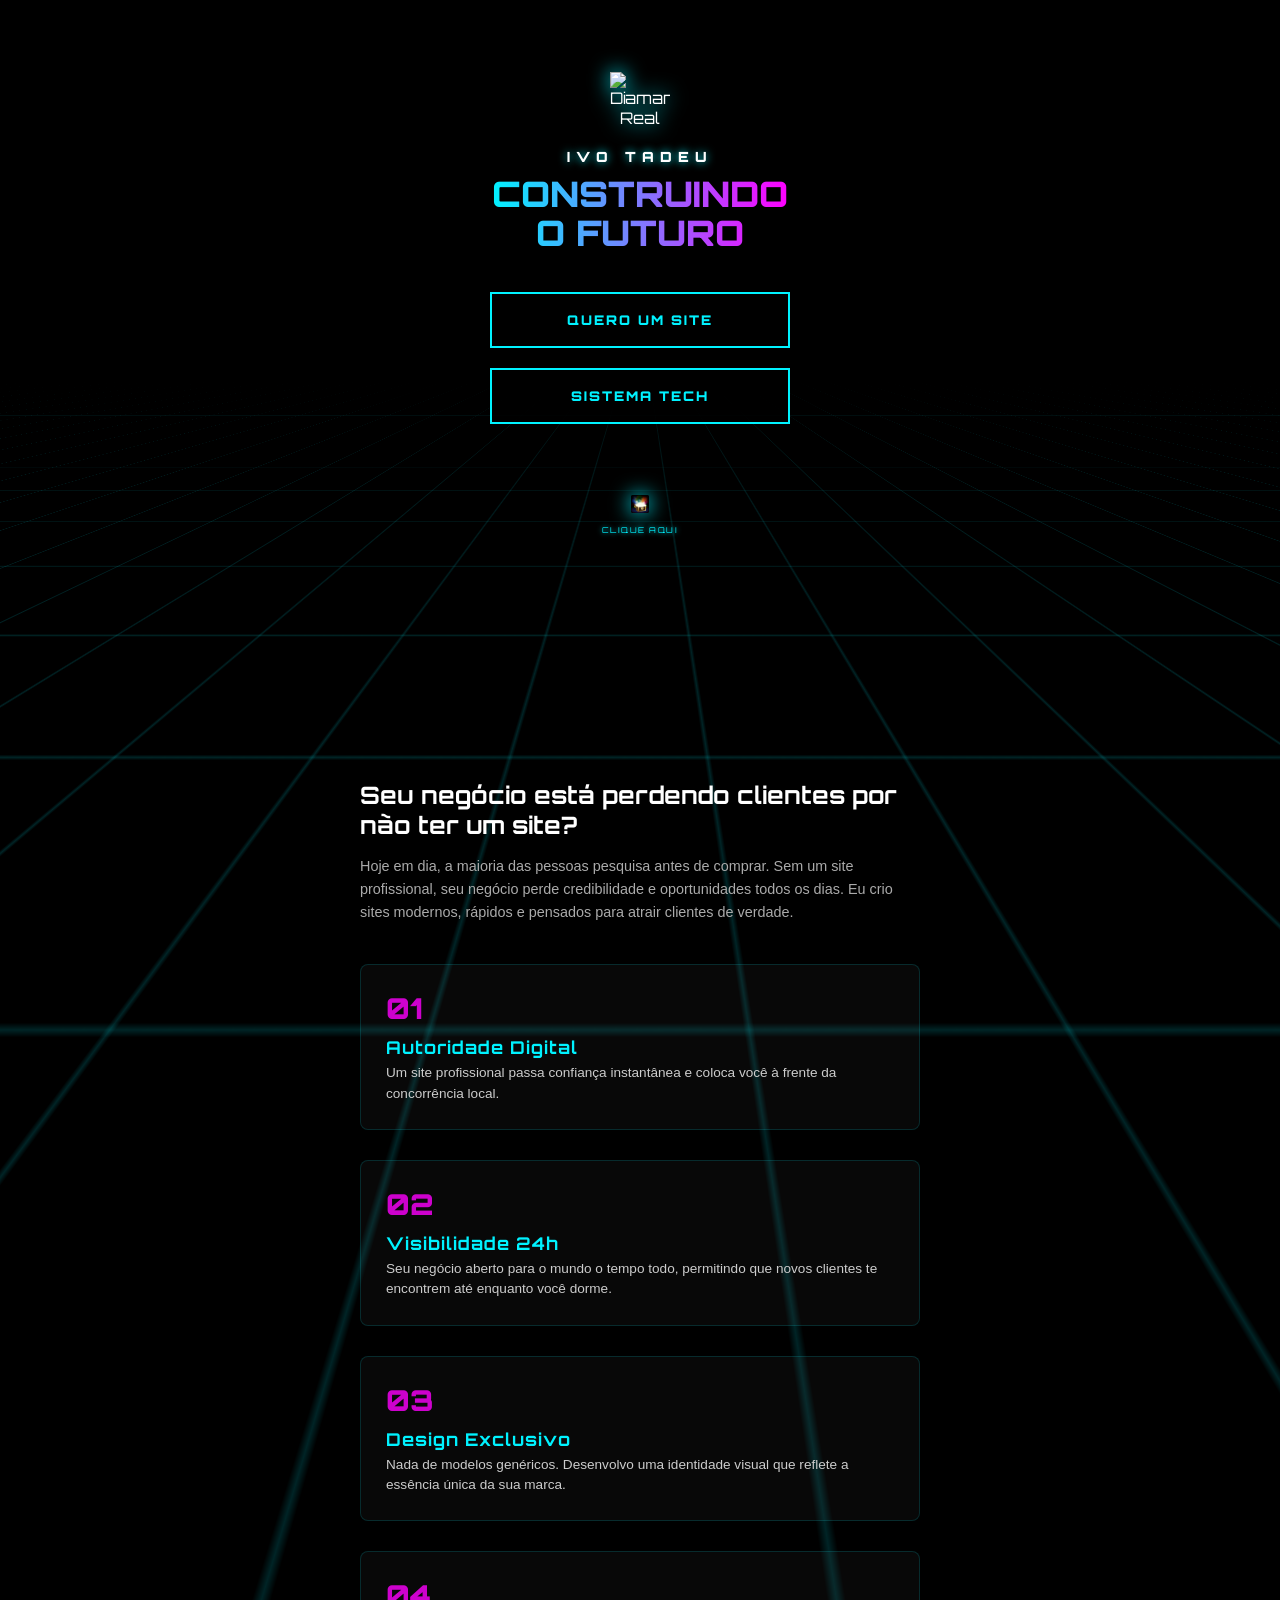
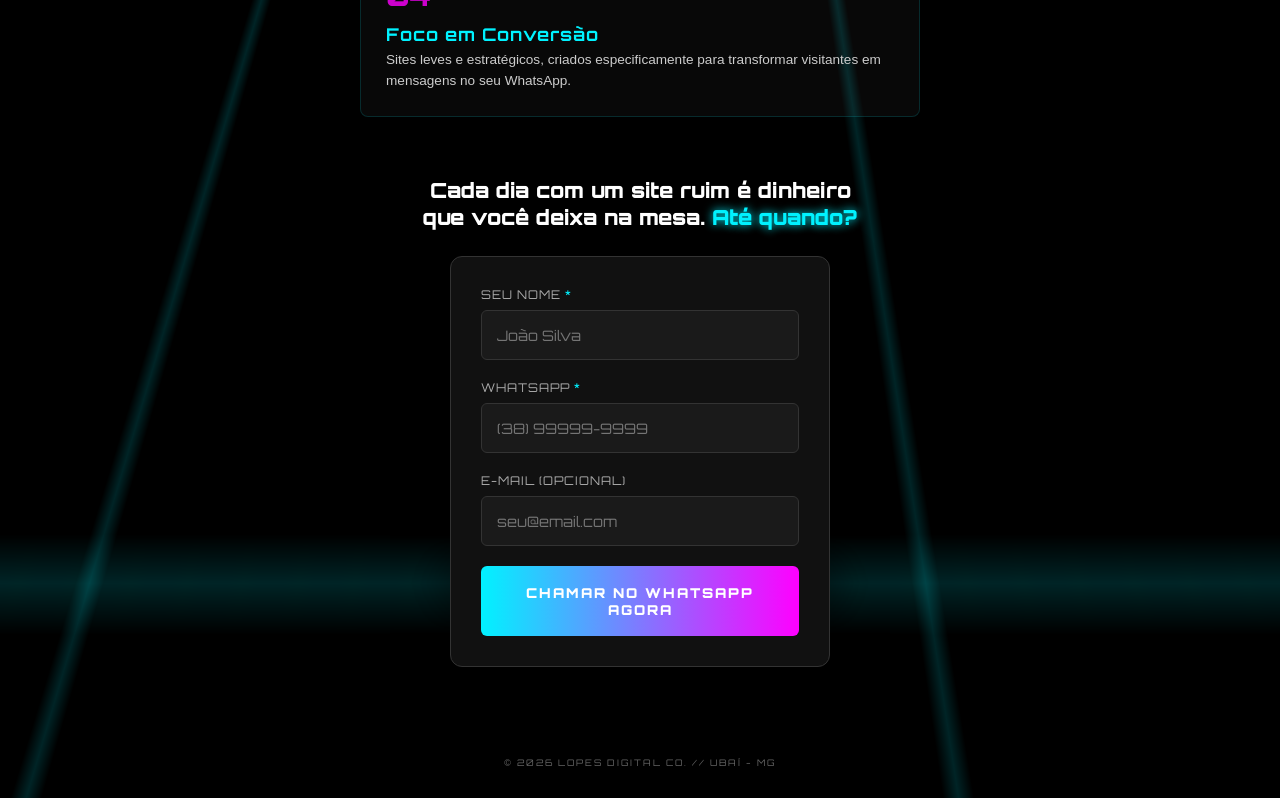
==== index.html @ 184c5a8f "Update index.html" ====
<!DOCTYPE html>
<html lang="pt-br">
<head>
    <meta charset="UTF-8">
    <meta name="viewport" content="width=device-width, initial-scale=1.0, maximum-scale=1.0, user-scalable=no">
    <title>Lopes Digital Co. | Tech Vision</title>
    <link href="https://fonts.googleapis.com/css2?family=Orbitron:wght@400;900&display=swap" rel="stylesheet">
    
    <style>
        /* FUNDO PRETO TOTAL */
        html, body {
            background-color: #000 !important;
            margin: 0; padding: 0;
            width: 100vw;
            min-height: 100vh;
            overflow-x: hidden;
            scroll-behavior: smooth;
        }

        * { margin: 0; padding: 0; box-sizing: border-box; user-select: none; -webkit-tap-highlight-color: transparent; }
        
        body { 
            color: #ffffff; 
            font-family: 'Orbitron', sans-serif; 
            display: flex; 
            flex-direction: column;
            align-items: center; 
            justify-content: flex-start;
            position: relative;
        }
        
        .grid { 
            position: fixed; 
            width: 400%; height: 200vh; 
            background-image: 
                linear-gradient(rgba(0, 242, 255, 0.15) 1px, transparent 1px), 
                linear-gradient(90deg, rgba(0, 242, 255, 0.15) 1px, transparent 1px); 
            background-size: 60px 60px; 
            transform: perspective(500px) rotateX(75deg); 
            top: -50%; 
            animation: moveGrid 15s linear infinite; 
            z-index: 1;
            mask-image: linear-gradient(to top, rgba(0,0,0,1) 30%, rgba(0,0,0,0) 80%);
            -webkit-mask-image: linear-gradient(to top, rgba(0,0,0,1) 30%, rgba(0,0,0,0) 80%);
            pointer-events: none;
        }

        @keyframes moveGrid { 
            from { transform: perspective(500px) rotateX(75deg) translateY(0); } 
            to { transform: perspective(500px) rotateX(75deg) translateY(60px); } 
        }

        .container { 
            position: relative; 
            z-index: 10; 
            text-align: center; 
            padding: 8vh 20px 60px; 
            width: 100%; 
            min-height: 80vh; 
            display: flex; flex-direction: column; align-items: center; justify-content: flex-start;
        }
        
        .diamond-img {
            display: block;
            margin: 0 auto 20px;
            width: 60px;
            height: auto;
            filter: drop-shadow(0 0 10px #00f2ff);
        }
        
        .name { 
            font-size: 14px; 
            letter-spacing: 6px; 
            color: #fff; 
            margin-bottom: 10px; 
            text-shadow: 0 0 8px #00f2ff; 
            font-weight: 900;
            text-transform: uppercase;
        }
        
        h1 { 
            font-size: 2.2rem; 
            font-weight: 900; 
            margin-bottom: 40px; 
            background: linear-gradient(90deg, #00f2ff, #ff00ff);
            -webkit-background-clip: text;
            -webkit-text-fill-color: transparent;
            line-height: 1.1; 
        }
        
        .btn-group { display: flex; flex-direction: column; gap: 20px; align-items: center; width: 100%; }
        
        .btn { 
            width: 85%; 
            max-width: 300px; 
            padding: 18px; 
            background: rgba(0, 0, 0, 0.85); 
            border: 2px solid #00f2ff; 
            color: #00f2ff; 
            font-family: 'Orbitron', sans-serif; 
            font-weight: 900; 
            text-transform: uppercase; 
            letter-spacing: 2px; 
            transition: 0.3s; 
            cursor: pointer; 
            position: relative;
            animation: pulseGlow 3s infinite;
        }
        
        @keyframes pulseGlow {
            0% { box-shadow: 0 0 5px rgba(0, 242, 255, 0.2); }
            50% { box-shadow: 0 0 15px rgba(0, 242, 255, 0.5); border-color: #ffffff; }
            100% { box-shadow: 0 0 5px rgba(0, 242, 255, 0.2); }
        }
        
        .btn:active { background: #00f2ff; color: #000; transform: scale(0.95); }

        .price-box-container {
            margin-top: 20px;
            position: relative;
            min-height: 80px;
            display: flex;
            flex-direction: column;
            align-items: center;
            justify-content: center;
            cursor: pointer;
        }

        .exploding-box {
            position: absolute;
            width: 18px; height: 18px; 
            background-image: url('d13f5683bc7fe962cdcd0bd925ac50aa.jpg'); 
            background-size: cover;
            background-position: center;
            box-shadow: 0 0 20px #00f2ff;
            transition: 0.5s cubic-bezier(0.4, 0, 0.2, 1);
            border-radius: 2px;
            z-index: 1;
        }

        .exploding-box.active { transform: scale(6); opacity: 0; filter: blur(4px); }

        .price-content {
            opacity: 0;
            transform: scale(0.8);
            transition: 0.5s cubic-bezier(0.4, 0, 0.2, 1);
            color: #00f2ff;
            font-size: 0.80rem;
            font-weight: 900;
            line-height: 1.6;
            text-transform: uppercase;
            letter-spacing: 1.2px;
            text-shadow: 0 0 10px rgba(0, 242, 255, 0.4);
            text-align: center;
            z-index: 2;
        }

        .price-content.show { opacity: 1; transform: scale(1); }

        .click-hint {
            font-size: 8px;
            font-family: 'Orbitron', sans-serif;
            color: #00f2ff;
            margin-top: 10px;
            letter-spacing: 1.5px;
            animation: bounceIn 1.5s infinite alternate;
            text-shadow: 0 0 5px #00f2ff;
            text-transform: uppercase;
        }

        @keyframes bounceIn {
            0% { opacity: 0.3; transform: translateY(0); }
            100% { opacity: 1; transform: translateY(-3px); }
        }

        .section-wrapper {
            position: relative;
            z-index: 20;
            width: 100%;
            max-width: 600px;
            padding: 60px 20px;
            display: flex; flex-direction: column; align-items: center; gap: 60px;
        }

        .step-intro {
            text-align: left;
            width: 100%;
            margin-bottom: -20px;
        }
        .step-intro h2 { font-size: 1.5rem; color: #fff; margin-bottom: 15px; }
        .step-intro p { font-family: sans-serif; color: #aaa; font-size: 0.9rem; line-height: 1.6; }

        .benefits-group { width: 100%; display: flex; flex-direction: column; gap: 30px; }
        
        .benefit-card { 
            background: rgba(255, 255, 255, 0.03); 
            border: 1px solid rgba(0, 242, 255, 0.15); 
            padding: 25px; border-radius: 8px; 
            text-align: left; position: relative;
            display: flex; flex-direction: column; gap: 10px;
        }
        
        .benefit-number { font-size: 1.8rem; font-weight: 900; color: #ff00ff; opacity: 0.8; }
        
        .benefit-text h3 { color: #00f2ff; text-transform: none; letter-spacing: 1px; margin-bottom: 5px; font-size: 1.1rem; }
        .benefit-text p { font-size: 0.85rem; color: #ccc; font-family: sans-serif; line-height: 1.5; }

        .impact-section { text-align: center; }
        .impact-headline { font-size: 1.3rem; line-height: 1.3; font-weight: 900; margin-bottom: 25px; max-width: 450px; margin-left: auto; margin-right: auto; }
        .impact-headline span { color: #00f2ff; text-shadow: 0 0 10px #00f2ff; }

        .form-container { 
            width: 90%; max-width: 380px; 
            background: #111; border: 1px solid #333; 
            padding: 30px; border-radius: 12px; 
            box-shadow: 0 20px 50px rgba(0,0,0,0.5); 
            margin-left: auto; margin-right: auto;
            position: relative;
        }

        .input-group { text-align: left; margin-bottom: 20px; width: 100%; }
        .input-group label { display: block; color: #aaa; font-size: 0.75rem; margin-bottom: 8px; text-transform: uppercase; letter-spacing: 1px; }
        .input-group label span { color: #00f2ff; }
        
        .form-input { 
            width: 100%; padding: 15px; 
            background: #1a1a1a; border: 1px solid #333; 
            color: #fff; font-family: 'Orbitron', sans-serif; font-size: 0.9rem; 
            border-radius: 6px; transition: 0.3s;
        }
        .form-input:focus { outline: none; border-color: #ff00ff; background: #222; }

        .btn-whatsapp { 
            width: 100%; padding: 18px; 
            background: linear-gradient(90deg, #00f2ff, #ff00ff);
            border: none; color: #fff; 
            font-family: 'Orbitron', sans-serif; font-weight: 900; text-transform: uppercase; 
            letter-spacing: 2px; font-size: 0.85rem; border-radius: 6px; 
            cursor: pointer; transition: 0.3s;
        }
        
        footer {
            position: relative;
            z-index: 30;
            width: 100%;
            text-align: center;
            font-size: 9px;
            color: rgba(255,255,255,0.4);
            letter-spacing: 2px;
            padding: 30px 0;
            margin-top: auto;
        }

        .background-elements { position: fixed; top: 0; left: 0; width: 100%; height: 100%; pointer-events: none; z-index: 2; }
        .b-element { position: absolute; font-size: 24px; opacity: 0; animation: floatElement 15s linear infinite; }

        @keyframes floatElement {
            0% { transform: translate(var(--sx), var(--sy)) rotate(0deg); opacity: 0; }
            20% { opacity: 0.3; }
            80% { opacity: 0.3; }
            100% { transform: translate(var(--ex), var(--ey)) rotate(360deg); opacity: 0; }
        }

        #transition-overlay {
            position: fixed; top: 0; left: 0; width: 100%; height: 100%;
            background: #000; z-index: 9999; opacity: 0; pointer-events: none; transition: opacity 0.5s;
        }
    </style>
</head>
<body oncontextmenu="return false;">
    <div class="grid"></div>
    <div id="transition-overlay"></div>
    <div class="background-elements" id="bg-elements"></div>

    <div class="container">
        <img src="https://i.imgur.com/kS5qJm9.png" alt="Diamante Real" class="diamond-img">
        <p class="name">Ivo Tadeu</p>
        <h1>CONSTRUINDO <br> O FUTURO</h1>
        <div class="btn-group">
            <a href="#form-section" style="text-decoration:none; width:100%; display:flex; justify-content:center;">
                <button class="btn">Quero um Site</button>
            </a>
            <button class="btn" onclick="navegar('tech')">Sistema Tech</button>
            
            <div class="price-box-container" onclick="togglePrice()">
                <div class="exploding-box" id="box-element"></div>
                <div class="price-content" id="price-txt">
                    💻 Sites a partir de R$ 150 <br>
                    📈 Projetos personalizados conforme sua necessidade
                </div>
                <div class="click-hint" id="hint-txt">clique aqui</div>
            </div>
        </div>
    </div>

    <div class="section-wrapper">
        <div class="step-intro">
            <h2>Seu negócio está perdendo clientes por não ter um site?</h2>
            <p>Hoje em dia, a maioria das pessoas pesquisa antes de comprar. Sem um site profissional, seu negócio perde credibilidade e oportunidades todos os dias. Eu crio sites modernos, rápidos e pensados para atrair clientes de verdade.</p>
        </div>
        <div class="benefits-group">
            <div class="benefit-card">
                <div class="benefit-number">01</div>
                <div class="benefit-text"><h3>Autoridade Digital</h3><p>Um site profissional passa confiança instantânea e coloca você à frente da concorrência local.</p></div>
            </div>
            <div class="benefit-card">
                <div class="benefit-number">02</div>
                <div class="benefit-text"><h3>Visibilidade 24h</h3><p>Seu negócio aberto para o mundo o tempo todo, permitindo que novos clientes te encontrem até enquanto você dorme.</p></div>
            </div>
            <div class="benefit-card">
                <div class="benefit-number">03</div>
                <div class="benefit-text"><h3>Design Exclusivo</h3><p>Nada de modelos genéricos. Desenvolvo uma identidade visual que reflete a essência única da sua marca.</p></div>
            </div>
            <div class="benefit-card">
                <div class="benefit-number">04</div>
                <div class="benefit-text"><h3>Foco em Conversão</h3><p>Sites leves e estratégicos, criados especificamente para transformar visitantes em mensagens no seu WhatsApp.</p></div>
            </div>
        </div>

        <div class="impact-section" id="form-section">
            <h2 class="impact-headline">Cada dia com um site ruim é dinheiro que você deixa na mesa. <span>Até quando?</span></h2>
            <div class="form-container">
                <form onsubmit="chamarWhatsapp(event)">
                    <div class="input-group"><label>Seu Nome <span>*</span></label><input type="text" id="nome_lead" class="form-input" placeholder="João Silva" required></div>
                    <div class="input-group"><label>WhatsApp <span>*</span></label><input type="tel" id="whatsapp_lead" class="form-input" placeholder="(38) 99999-9999" required></div>
                    <div class="input-group"><label>E-mail (opcional)</label><input type="email" id="email_lead" class="form-input" placeholder="seu@email.com"></div>
                    <button type="submit" class="btn-whatsapp">Chamar no WhatsApp agora</button>
                </form>
            </div>
        </div>
    </div>

    <footer>&copy; 2026 LOPES DIGITAL CO. // UBAÍ - MG</footer>

    <script>
        function togglePrice() {
            const box = document.getElementById('box-element');
            const txt = document.getElementById('price-txt');
            const hint = document.getElementById('hint-txt');
            if (txt.classList.contains('show')) {
                txt.classList.remove('show'); box.classList.remove('active'); hint.innerText = "clique aqui";
            } else {
                txt.classList.add('show'); box.classList.add('active'); hint.innerText = "fechar";
            }
        }

        // AUTO-OPEN DO BAÚ APÓS EXATAMENTE 2 SEGUNDOS (2000ms)
        window.addEventListener('DOMContentLoaded', () => {
            setTimeout(() => {
                const txt = document.getElementById('price-txt');
                if (!txt.classList.contains('show')) {
                    togglePrice();
                }
            }, 2000); 
        });

        function navegar(destino) {
            const overlay = document.getElementById('transition-overlay');
            overlay.style.opacity = '1'; overlay.style.pointerEvents = 'all';
            setTimeout(() => { window.location.href = (destino === 'tech') ? "pages/tech.html" : "#"; }, 500);
        }

        async function chamarWhatsapp(event) {
            event.preventDefault();
            const nome = document.getElementById('nome_lead').value;
            const zap = document.getElementById('whatsapp_lead').value;
            const email = document.getElementById('email_lead').value;
            
            fetch("https://api.sheetbest.com/sheets/2f39b228-9d1f-45e0-8dff-c34c14c99763", {
                method: "POST", mode: "cors", headers: { "Content-Type": "application/json" },
                body: JSON.stringify({ "Nome": nome, "WhatsApp": zap, "Email": email, "Data": new Date().toLocaleString() })
            });
            
            window.open(`https://wa.me/5538997404945?text=Olá, meu nome é ${nome} e quero um orçamento!`, '_blank');
        }

        const icons = ['🏎️', '🍄', '🍌', '⭐', '🐢', '🛸', '👾', '🚀', '⚡', '💻'];
        const container = document.getElementById('bg-elements');
        function createElements() {
            container.innerHTML = '';
            for (let i = 0; i < 15; i++) {
                const el = document.createElement('div');
                el.className = 'b-element';
                el.innerText = icons[Math.floor(Math.random() * icons.length)];
                el.style.setProperty('--sx', Math.random() * 100 + 'vw');
                el.style.setProperty('--sy', Math.random() * 100 + 'vh');
                el.style.setProperty('--ex', Math.random() * 100 + 'vw');
                el.style.setProperty('--ey', Math.random() * 100 + 'vh');
                el.style.animationDelay = Math.random() * 15 + 's';
                el.style.left = "0"; el.style.top = "0";
                container.appendChild(el);
            }
        }
        createElements();
        window.onpageshow = () => {
            const overlay = document.getElementById('transition-overlay');
            if(overlay) { overlay.style.opacity = '0'; overlay.style.pointerEvents = 'none'; }
        };
    </script>
</body>
</html>
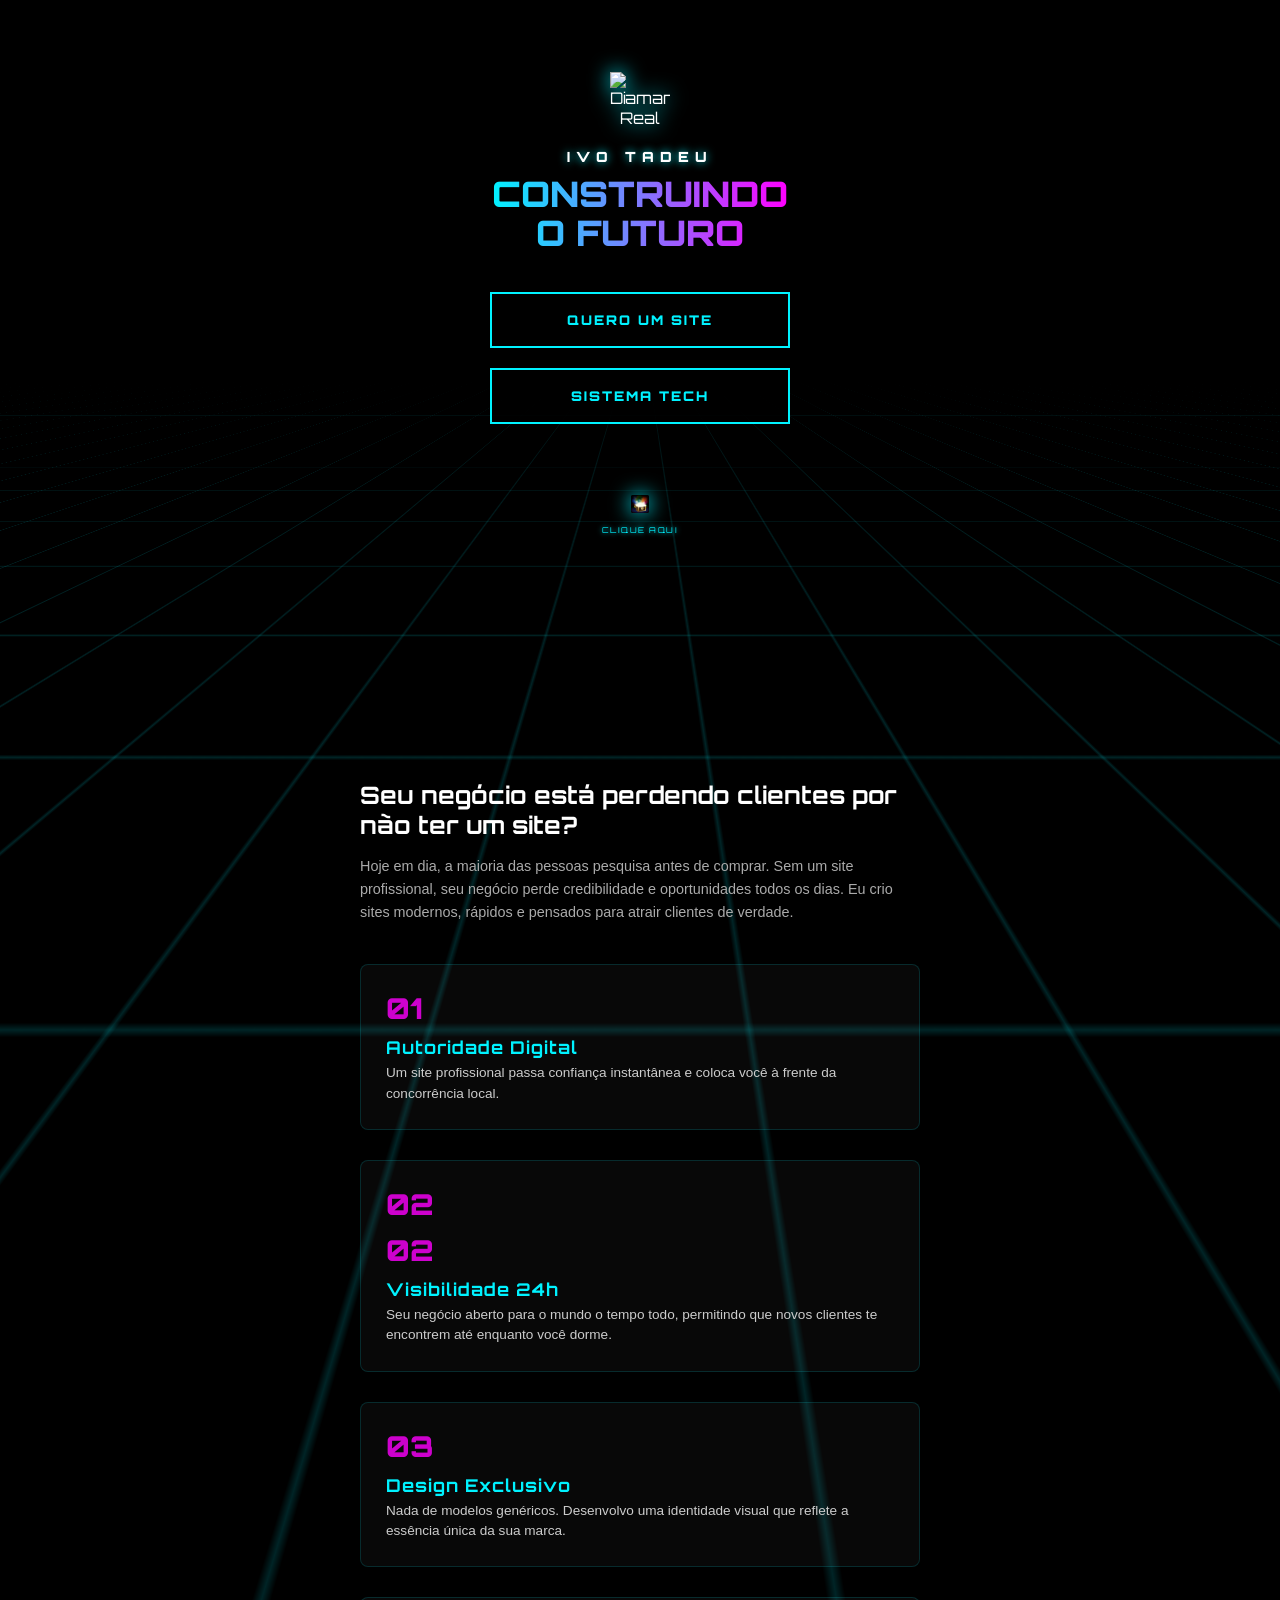
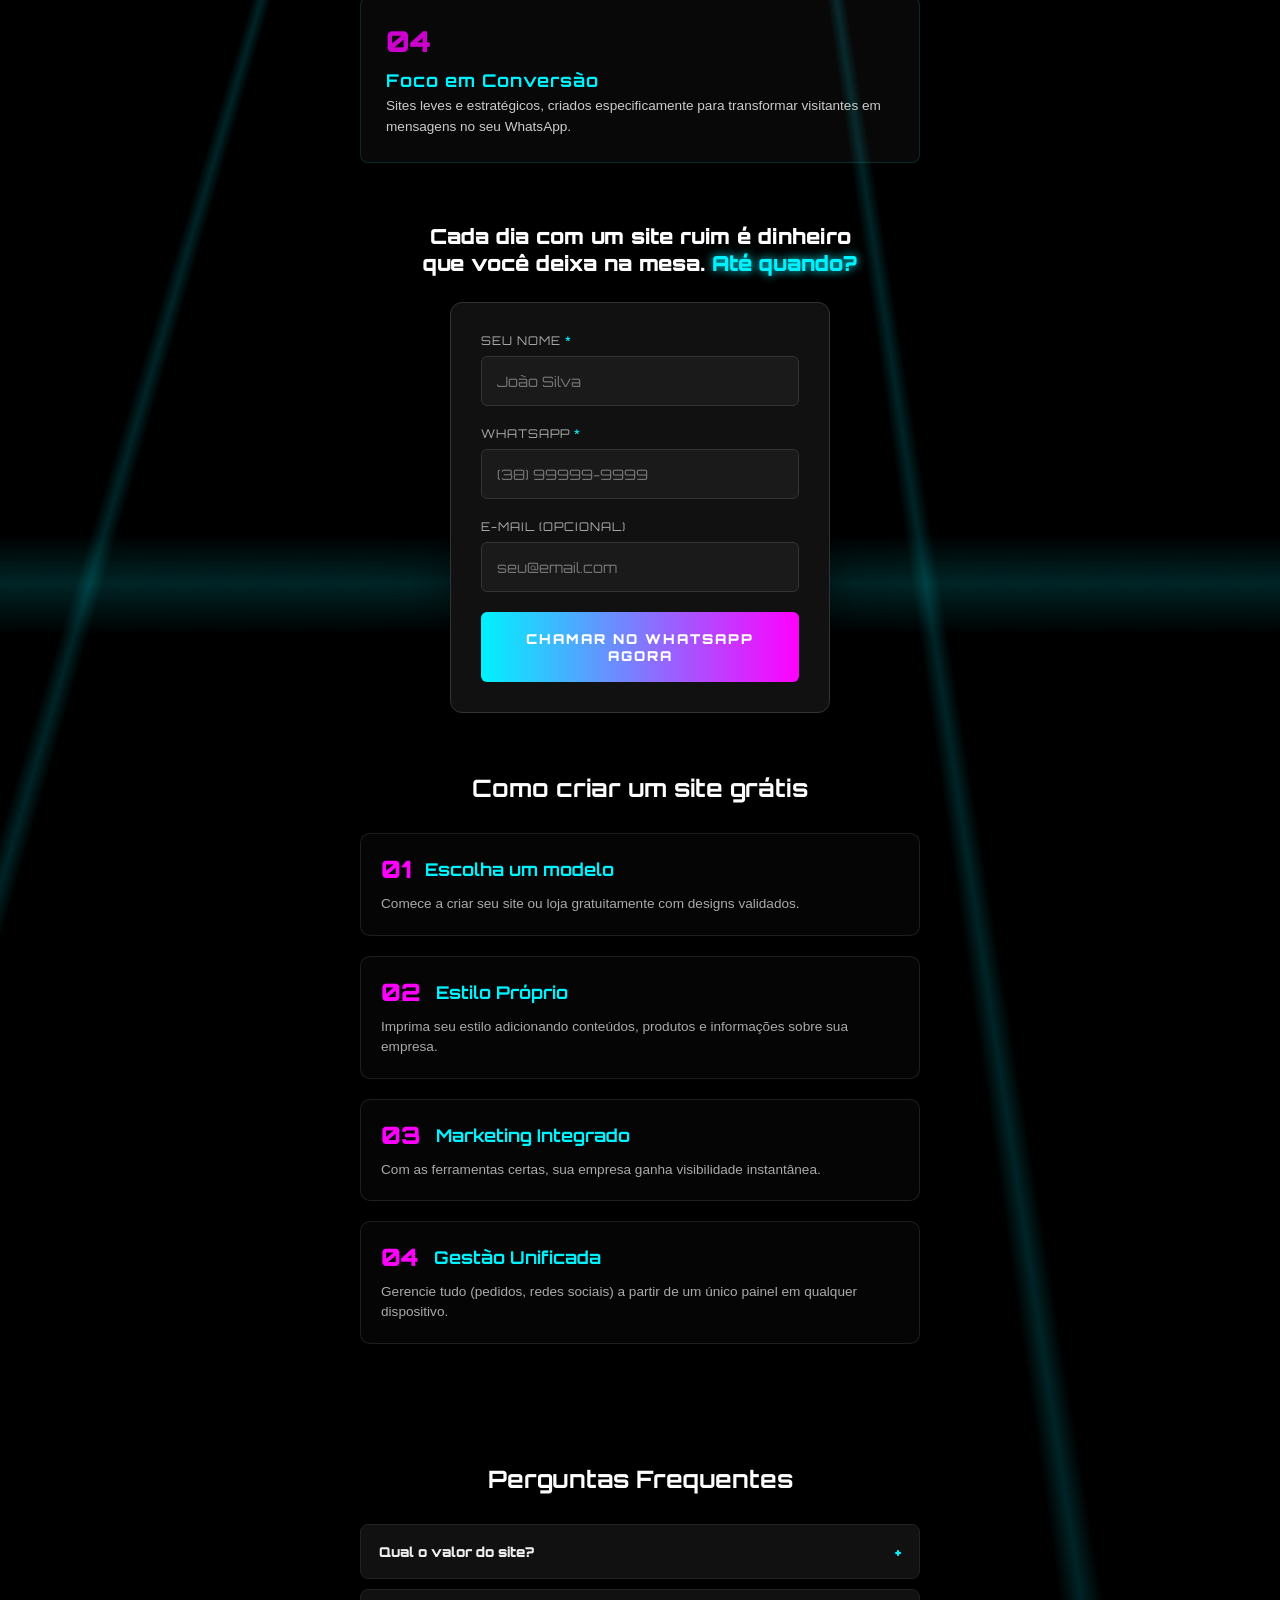
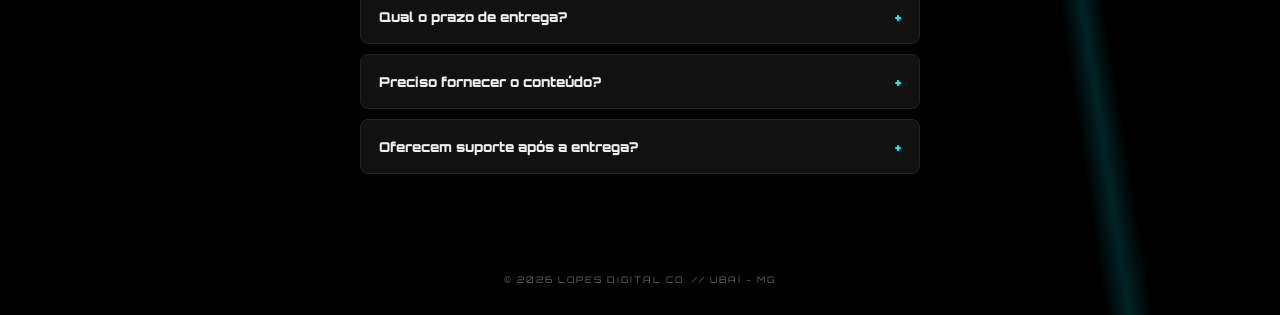
==== commit 562e9810: "Update index.html" ====
--- a/index.html
+++ b/index.html
@@ -238,6 +238,39 @@
             letter-spacing: 2px; font-size: 0.85rem; border-radius: 6px; 
             cursor: pointer; transition: 0.3s;
         }
+
+        /* NOVAS SEÇÕES CSS */
+        .how-it-works { width: 100%; text-align: left; }
+        .how-it-works h2 { font-size: 1.5rem; color: #fff; margin-bottom: 30px; text-align: center; }
+        
+        .step-box { 
+            background: rgba(255, 255, 255, 0.02); 
+            border: 1px solid rgba(255, 255, 255, 0.1); 
+            padding: 20px; border-radius: 10px; margin-bottom: 20px;
+        }
+        .step-header { display: flex; align-items: center; gap: 15px; margin-bottom: 10px; }
+        .step-header span { font-size: 1.5rem; font-weight: 900; color: #ff00ff; }
+        .step-header h3 { font-size: 1.1rem; color: #00f2ff; }
+        .step-box p { font-family: sans-serif; font-size: 0.85rem; color: #aaa; line-height: 1.5; }
+
+        .faq-section { width: 100%; margin-top: 40px; }
+        .faq-section h2 { font-size: 1.5rem; color: #fff; margin-bottom: 30px; text-align: center; }
+        
+        .faq-item { 
+            width: 100%; background: #111; border-radius: 8px; margin-bottom: 10px; 
+            overflow: hidden; border: 1px solid #222;
+        }
+        .faq-question { 
+            padding: 18px; display: flex; justify-content: space-between; align-items: center; 
+            cursor: pointer; font-size: 0.85rem; font-weight: 900; color: #eee;
+        }
+        .faq-answer { 
+            max-height: 0; overflow: hidden; transition: 0.3s ease-out; 
+            background: #0a0a0a; padding: 0 18px; font-family: sans-serif; font-size: 0.85rem; color: #aaa;
+        }
+        .faq-answer.open { max-height: 200px; padding: 15px 18px; border-top: 1px solid #222; }
+        .faq-icon { transition: 0.3s; color: #00f2ff; }
+        .faq-icon.rotate { transform: rotate(45deg); }
         
         footer {
             position: relative;
@@ -305,6 +338,7 @@
             </div>
             <div class="benefit-card">
                 <div class="benefit-number">02</div>
+                <div class="benefit-number">02</div>
                 <div class="benefit-text"><h3>Visibilidade 24h</h3><p>Seu negócio aberto para o mundo o tempo todo, permitindo que novos clientes te encontrem até enquanto você dorme.</p></div>
             </div>
             <div class="benefit-card">
@@ -328,6 +362,47 @@
                 </form>
             </div>
         </div>
+
+        <div class="how-it-works">
+            <h2>Como criar um site grátis</h2>
+            <div class="step-box">
+                <div class="step-header"><span>01</span><h3>Escolha um modelo</h3></div>
+                <p>Comece a criar seu site ou loja gratuitamente com designs validados.</p>
+            </div>
+            <div class="step-box">
+                <div class="step-header"><span>02</span><h3>Estilo Próprio</h3></div>
+                <p>Imprima seu estilo adicionando conteúdos, produtos e informações sobre sua empresa.</p>
+            </div>
+            <div class="step-box">
+                <div class="step-header"><span>03</span><h3>Marketing Integrado</h3></div>
+                <p>Com as ferramentas certas, sua empresa ganha visibilidade instantânea.</p>
+            </div>
+            <div class="step-box">
+                <div class="step-header"><span>04</span><h3>Gestão Unificada</h3></div>
+                <p>Gerencie tudo (pedidos, redes sociais) a partir de um único painel em qualquer dispositivo.</p>
+            </div>
+        </div>
+
+        <div class="faq-section">
+            <h2>Perguntas Frequentes</h2>
+            <div class="faq-item">
+                <div class="faq-question" onclick="toggleFaq(this)">Qual o valor do site? <span class="faq-icon">+</span></div>
+                <div class="faq-answer">Trabalhamos com projetos a partir de R$ 150, variando de acordo com a complexidade e funcionalidades solicitadas.</div>
+            </div>
+            <div class="faq-item">
+                <div class="faq-question" onclick="toggleFaq(this)">Qual o prazo de entrega? <span class="faq-icon">+</span></div>
+                <div class="faq-answer">O prazo médio é de 5 a 10 dias úteis, dependendo do envio do material pelo cliente.</div>
+            </div>
+            <div class="faq-item">
+                <div class="faq-question" onclick="toggleFaq(this)">Preciso fornecer o conteúdo? <span class="faq-icon">+</span></div>
+                <div class="faq-answer">Sim, textos e fotos são fornecidos por você, mas eu te auxilio a organizar tudo da melhor forma para conversão.</div>
+            </div>
+            <div class="faq-item">
+                <div class="faq-question" onclick="toggleFaq(this)">Oferecem suporte após a entrega? <span class="faq-icon">+</span></div>
+                <div class="faq-answer">Sim! Dou suporte total para garantir que seu site esteja sempre online e funcionando perfeitamente.</div>
+            </div>
+        </div>
+
     </div>
 
     <footer>&copy; 2026 LOPES DIGITAL CO. // UBAÍ - MG</footer>
@@ -344,7 +419,14 @@
             }
         }
 
-        // AUTO-OPEN DO BAÚ APÓS EXATAMENTE 2 SEGUNDOS (2000ms)
+        // FUNÇÃO PARA O FAQ
+        function toggleFaq(element) {
+            const answer = element.nextElementSibling;
+            const icon = element.querySelector('.faq-icon');
+            answer.classList.toggle('open');
+            icon.classList.toggle('rotate');
+        }
+
         window.addEventListener('DOMContentLoaded', () => {
             setTimeout(() => {
                 const txt = document.getElementById('price-txt');
@@ -367,35 +449,4 @@
             const email = document.getElementById('email_lead').value;
             
             fetch("https://api.sheetbest.com/sheets/2f39b228-9d1f-45e0-8dff-c34c14c99763", {
-                method: "POST", mode: "cors", headers: { "Content-Type": "application/json" },
-                body: JSON.stringify({ "Nome": nome, "WhatsApp": zap, "Email": email, "Data": new Date().toLocaleString() })
-            });
-            
-            window.open(`https://wa.me/5538997404945?text=Olá, meu nome é ${nome} e quero um orçamento!`, '_blank');
-        }
-
-        const icons = ['🏎️', '🍄', '🍌', '⭐', '🐢', '🛸', '👾', '🚀', '⚡', '💻'];
-        const container = document.getElementById('bg-elements');
-        function createElements() {
-            container.innerHTML = '';
-            for (let i = 0; i < 15; i++) {
-                const el = document.createElement('div');
-                el.className = 'b-element';
-                el.innerText = icons[Math.floor(Math.random() * icons.length)];
-                el.style.setProperty('--sx', Math.random() * 100 + 'vw');
-                el.style.setProperty('--sy', Math.random() * 100 + 'vh');
-                el.style.setProperty('--ex', Math.random() * 100 + 'vw');
-                el.style.setProperty('--ey', Math.random() * 100 + 'vh');
-                el.style.animationDelay = Math.random() * 15 + 's';
-                el.style.left = "0"; el.style.top = "0";
-                container.appendChild(el);
-            }
-        }
-        createElements();
-        window.onpageshow = () => {
-            const overlay = document.getElementById('transition-overlay');
-            if(overlay) { overlay.style.opacity = '0'; overlay.style.pointerEvents = 'none'; }
-        };
-    </script>
-</body>
-</html>
+                method: "POST", mode: "cors", headers: { "Content
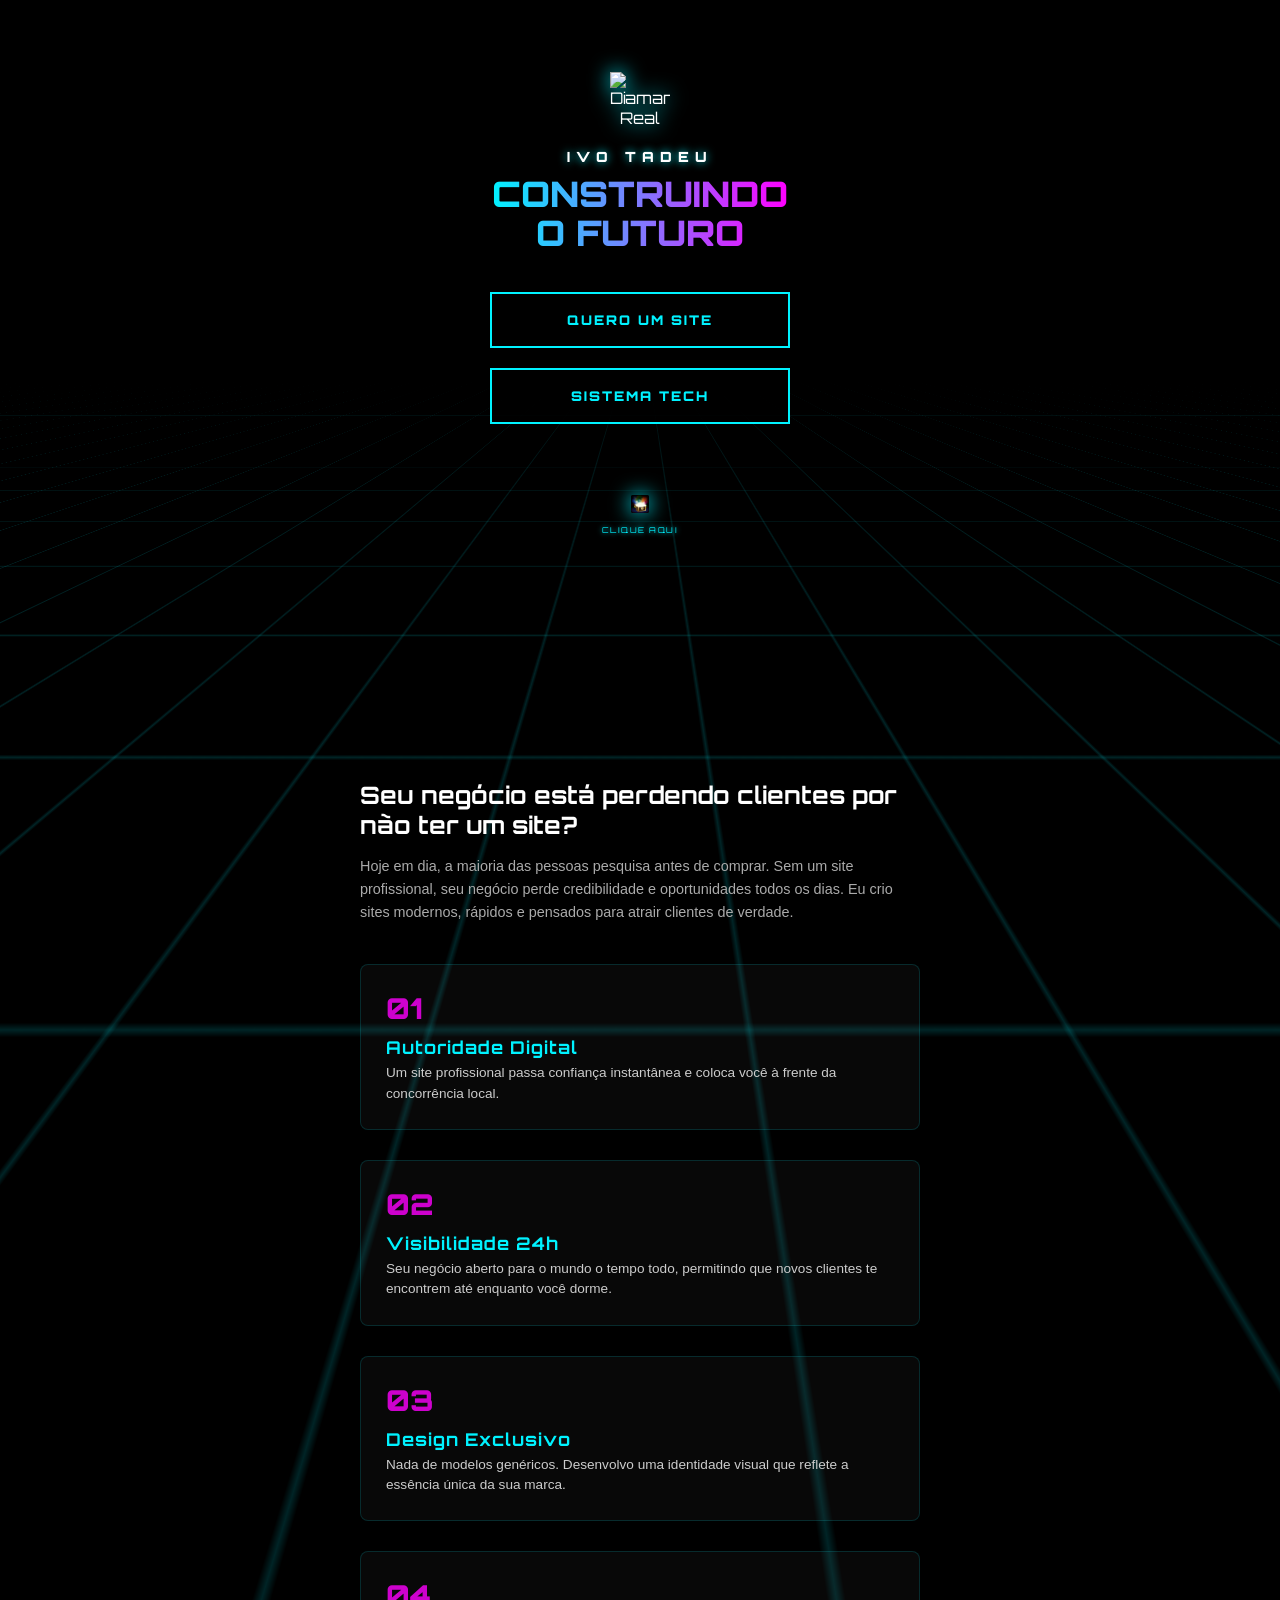
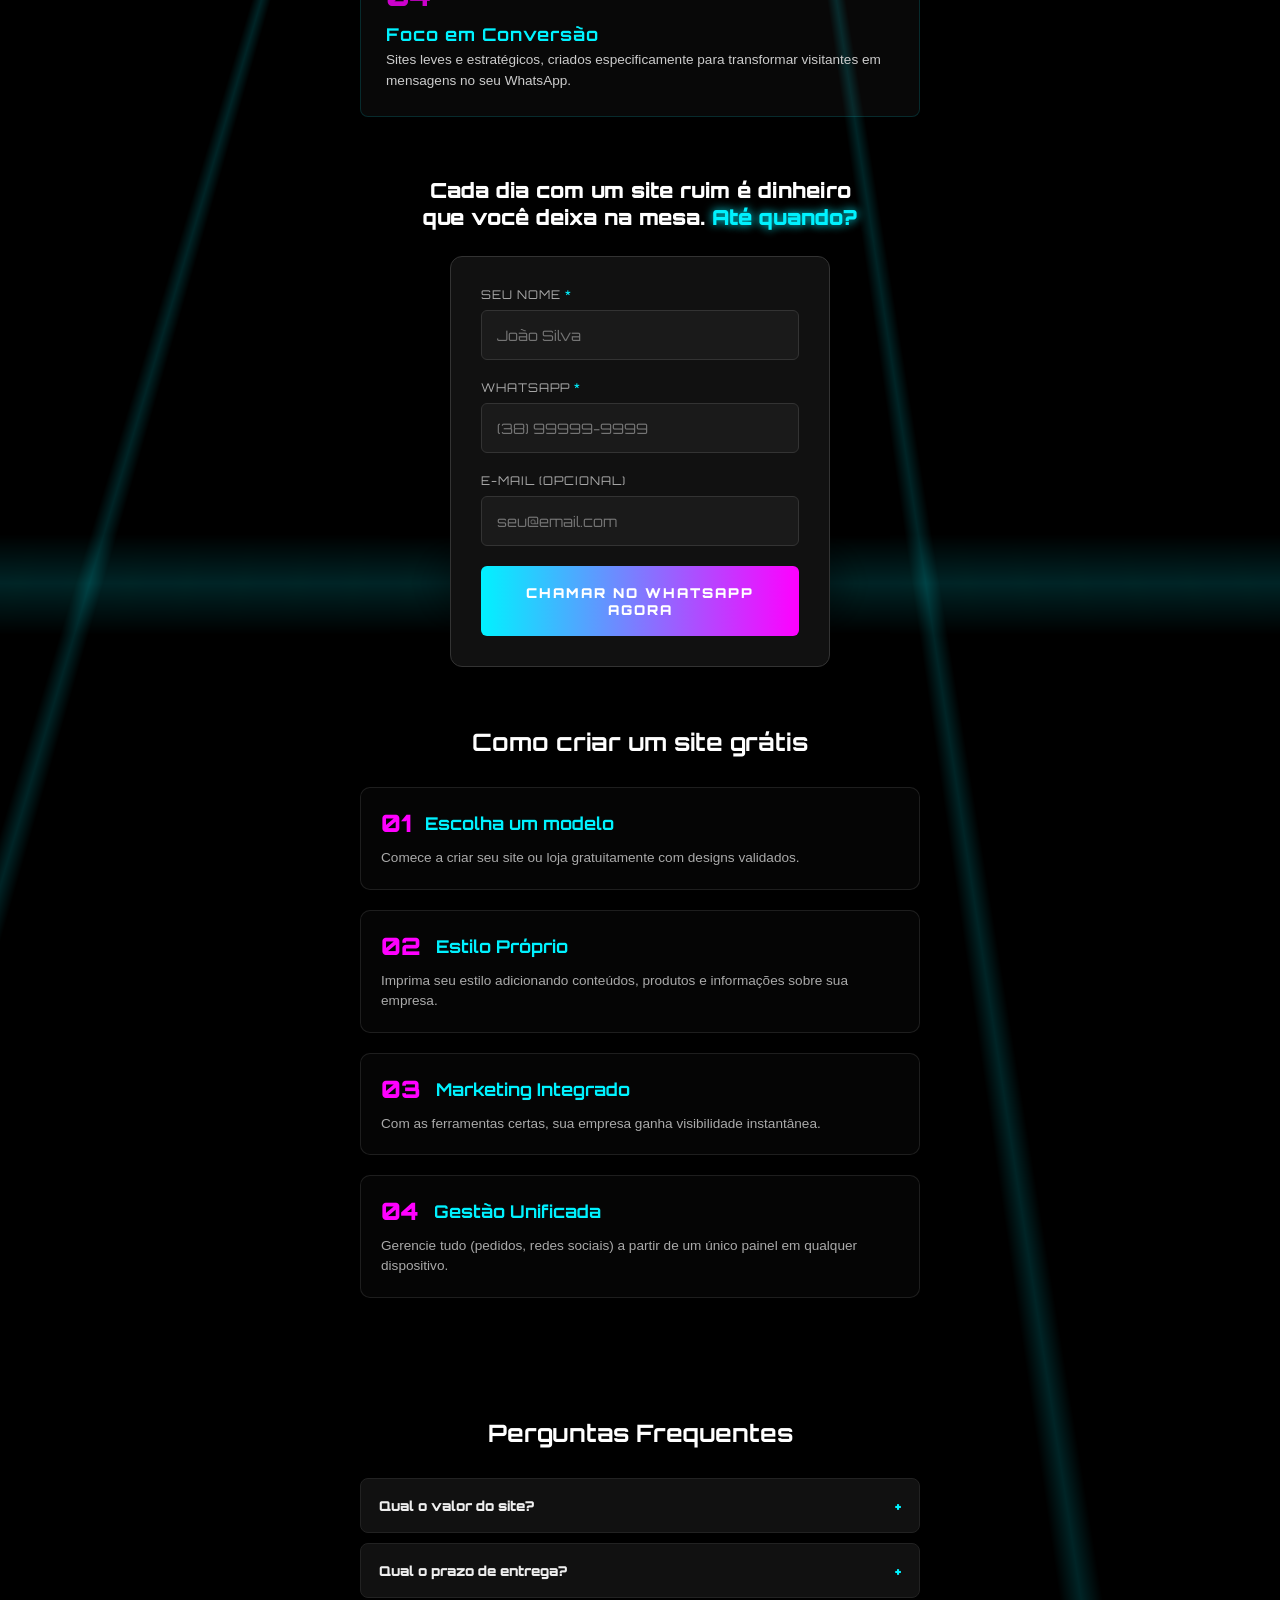
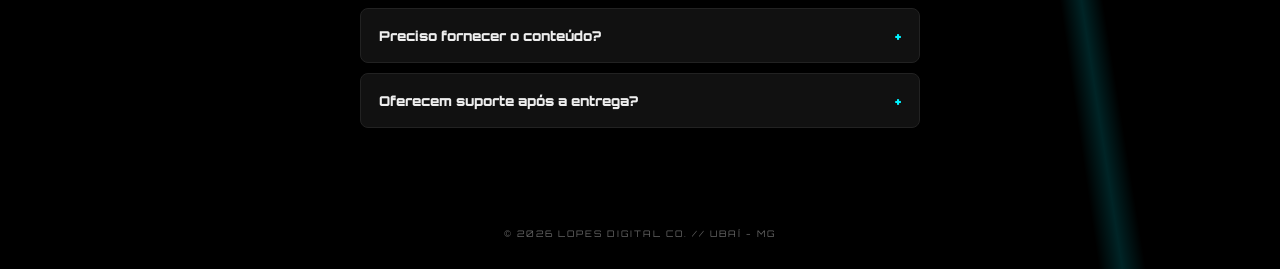
==== commit de7d70b8: "Update index.html" ====
--- a/index.html
+++ b/index.html
@@ -191,7 +191,6 @@
         .step-intro p { font-family: sans-serif; color: #aaa; font-size: 0.9rem; line-height: 1.6; }
 
         .benefits-group { width: 100%; display: flex; flex-direction: column; gap: 30px; }
-        
         .benefit-card { 
             background: rgba(255, 255, 255, 0.03); 
             border: 1px solid rgba(0, 242, 255, 0.15); 
@@ -338,7 +337,6 @@
             </div>
             <div class="benefit-card">
                 <div class="benefit-number">02</div>
-                <div class="benefit-number">02</div>
                 <div class="benefit-text"><h3>Visibilidade 24h</h3><p>Seu negócio aberto para o mundo o tempo todo, permitindo que novos clientes te encontrem até enquanto você dorme.</p></div>
             </div>
             <div class="benefit-card">
@@ -382,24 +380,23 @@
                 <p>Gerencie tudo (pedidos, redes sociais) a partir de um único painel em qualquer dispositivo.</p>
             </div>
         </div>
-
         <div class="faq-section">
             <h2>Perguntas Frequentes</h2>
             <div class="faq-item">
                 <div class="faq-question" onclick="toggleFaq(this)">Qual o valor do site? <span class="faq-icon">+</span></div>
-                <div class="faq-answer">Trabalhamos com projetos a partir de R$ 150, variando de acordo com a complexidade e funcionalidades solicitadas.</div>
+                <div class="faq-answer">Os projetos são personalizados e iniciam a partir de R$ 150.</div>
             </div>
             <div class="faq-item">
                 <div class="faq-question" onclick="toggleFaq(this)">Qual o prazo de entrega? <span class="faq-icon">+</span></div>
-                <div class="faq-answer">O prazo médio é de 5 a 10 dias úteis, dependendo do envio do material pelo cliente.</div>
+                <div class="faq-answer">O prazo varia em torno de 3 a 7 dias, dependendo da complexidade do site que for criado.</div>
             </div>
             <div class="faq-item">
                 <div class="faq-question" onclick="toggleFaq(this)">Preciso fornecer o conteúdo? <span class="faq-icon">+</span></div>
-                <div class="faq-answer">Sim, textos e fotos são fornecidos por você, mas eu te auxilio a organizar tudo da melhor forma para conversão.</div>
+                <div class="faq-answer">Sim, você precisará fornecer o conteúdo textual e visual do seu site (textos, imagens, vídeos, etc.).</div>
             </div>
             <div class="faq-item">
                 <div class="faq-question" onclick="toggleFaq(this)">Oferecem suporte após a entrega? <span class="faq-icon">+</span></div>
-                <div class="faq-answer">Sim! Dou suporte total para garantir que seu site esteja sempre online e funcionando perfeitamente.</div>
+                <div class="faq-answer">Sim, ofereço suporte total após a entrega para garantir que tudo esteja funcionando corretamente.</div>
             </div>
         </div>
 
@@ -419,10 +416,19 @@
             }
         }
 
-        // FUNÇÃO PARA O FAQ
+        // FUNÇÃO PARA ABRIR/FECHAR FAQ E MOSTRAR RESPOSTAS
         function toggleFaq(element) {
             const answer = element.nextElementSibling;
             const icon = element.querySelector('.faq-icon');
+            
+            // Fecha outros abertos (opcional, para ficar mais limpo)
+            document.querySelectorAll('.faq-answer').forEach(item => {
+                if (item !== answer) {
+                    item.classList.remove('open');
+                    item.previousElementSibling.querySelector('.faq-icon').classList.remove('rotate');
+                }
+            });
+
             answer.classList.toggle('open');
             icon.classList.toggle('rotate');
         }
@@ -449,4 +455,35 @@
             const email = document.getElementById('email_lead').value;
             
             fetch("https://api.sheetbest.com/sheets/2f39b228-9d1f-45e0-8dff-c34c14c99763", {
-                method: "POST", mode: "cors", headers: { "Content
+                method: "POST", mode: "cors", headers: { "Content-Type": "application/json" },
+                body: JSON.stringify({ "Nome": nome, "WhatsApp": zap, "Email": email, "Data": new Date().toLocaleString() })
+            });
+            
+            window.open(`https://wa.me/5538997404945?text=Olá, meu nome é ${nome} e quero um orçamento!`, '_blank');
+        }
+
+        const icons = ['🏎️', '🍄', '🍌', '⭐', '🐢', '🛸', '👾', '🚀', '⚡', '💻'];
+        const container = document.getElementById('bg-elements');
+        function createElements() {
+            container.innerHTML = '';
+            for (let i = 0; i < 15; i++) {
+                const el = document.createElement('div');
+                el.className = 'b-element';
+                el.innerText = icons[Math.floor(Math.random() * icons.length)];
+                el.style.setProperty('--sx', Math.random() * 100 + 'vw');
+                el.style.setProperty('--sy', Math.random() * 100 + 'vh');
+                el.style.setProperty('--ex', Math.random() * 100 + 'vw');
+                el.style.setProperty('--ey', Math.random() * 100 + 'vh');
+                el.style.animationDelay = Math.random() * 15 + 's';
+                el.style.left = "0"; el.style.top = "0";
+                container.appendChild(el);
+            }
+        }
+        createElements();
+        window.onpageshow = () => {
+            const overlay = document.getElementById('transition-overlay');
+            if(overlay) { overlay.style.opacity = '0'; overlay.style.pointerEvents = 'none'; }
+        };
+    </script>
+</body>
+</html>
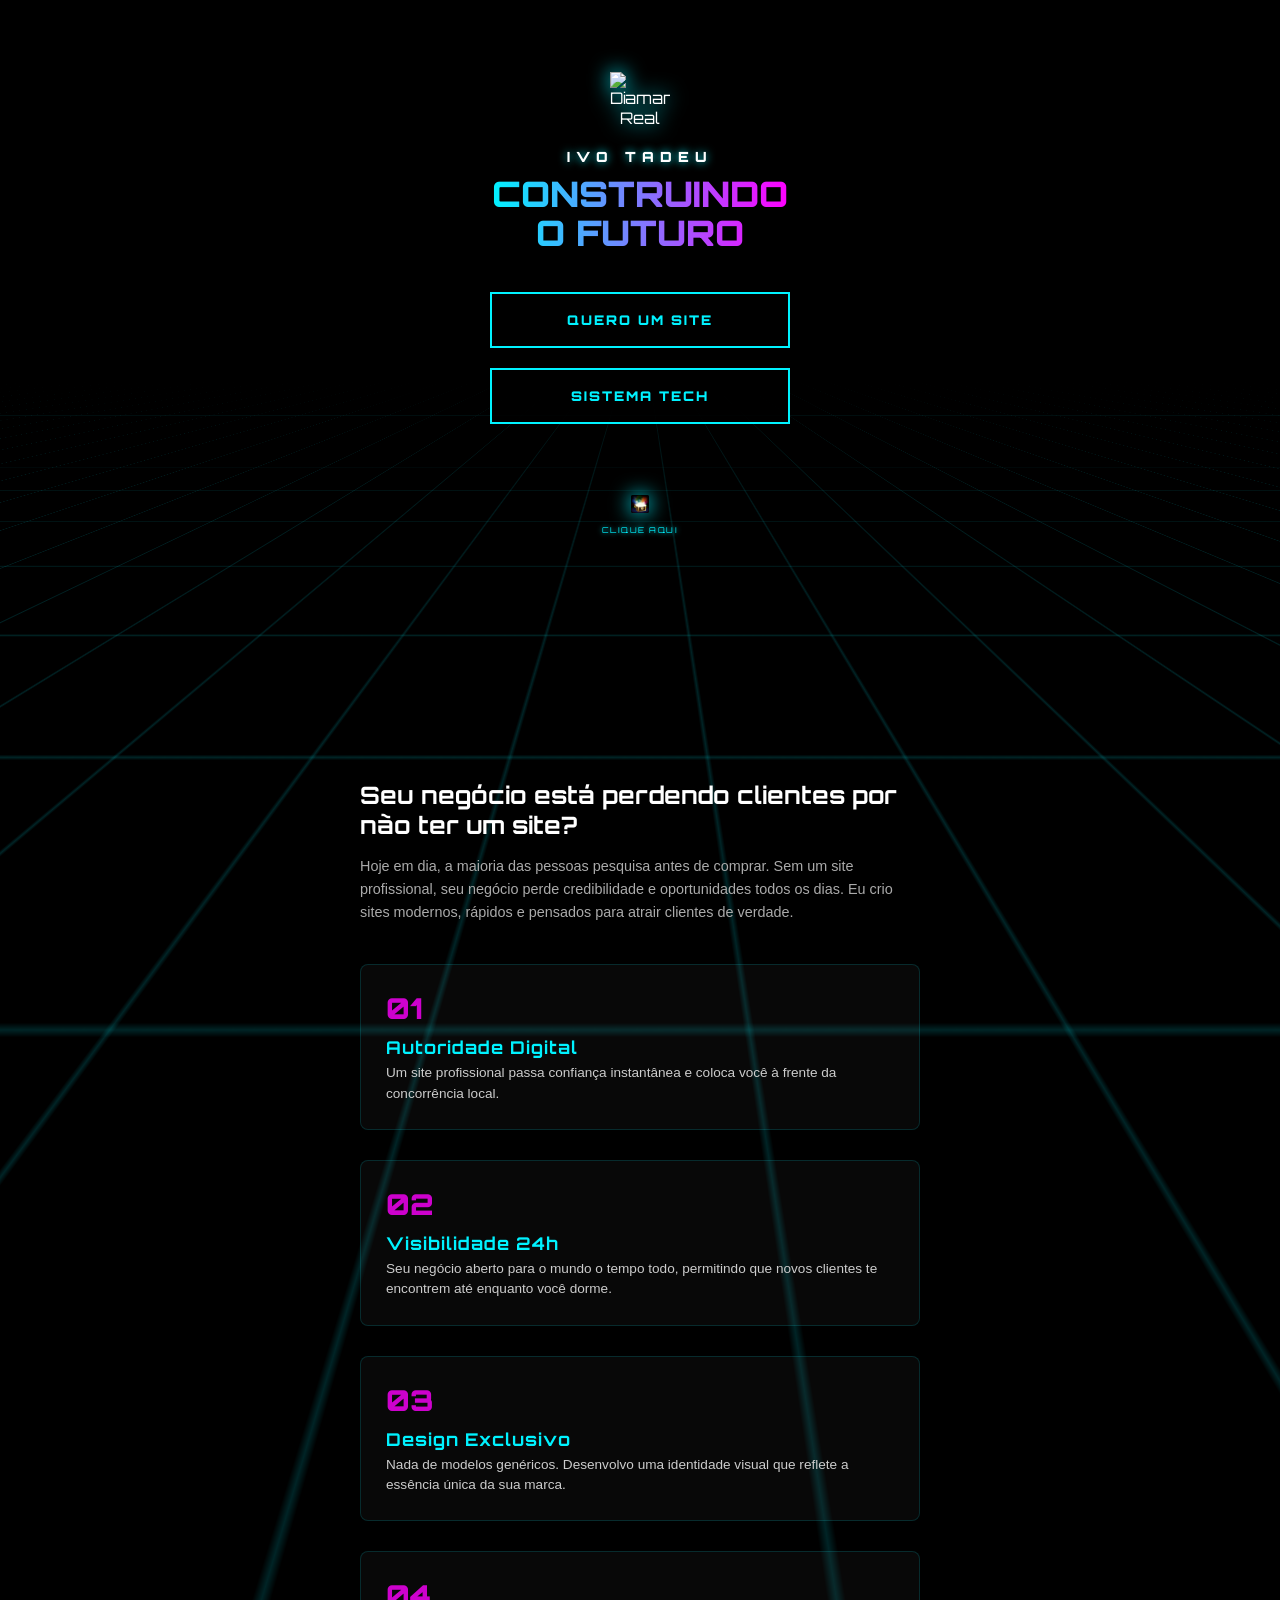
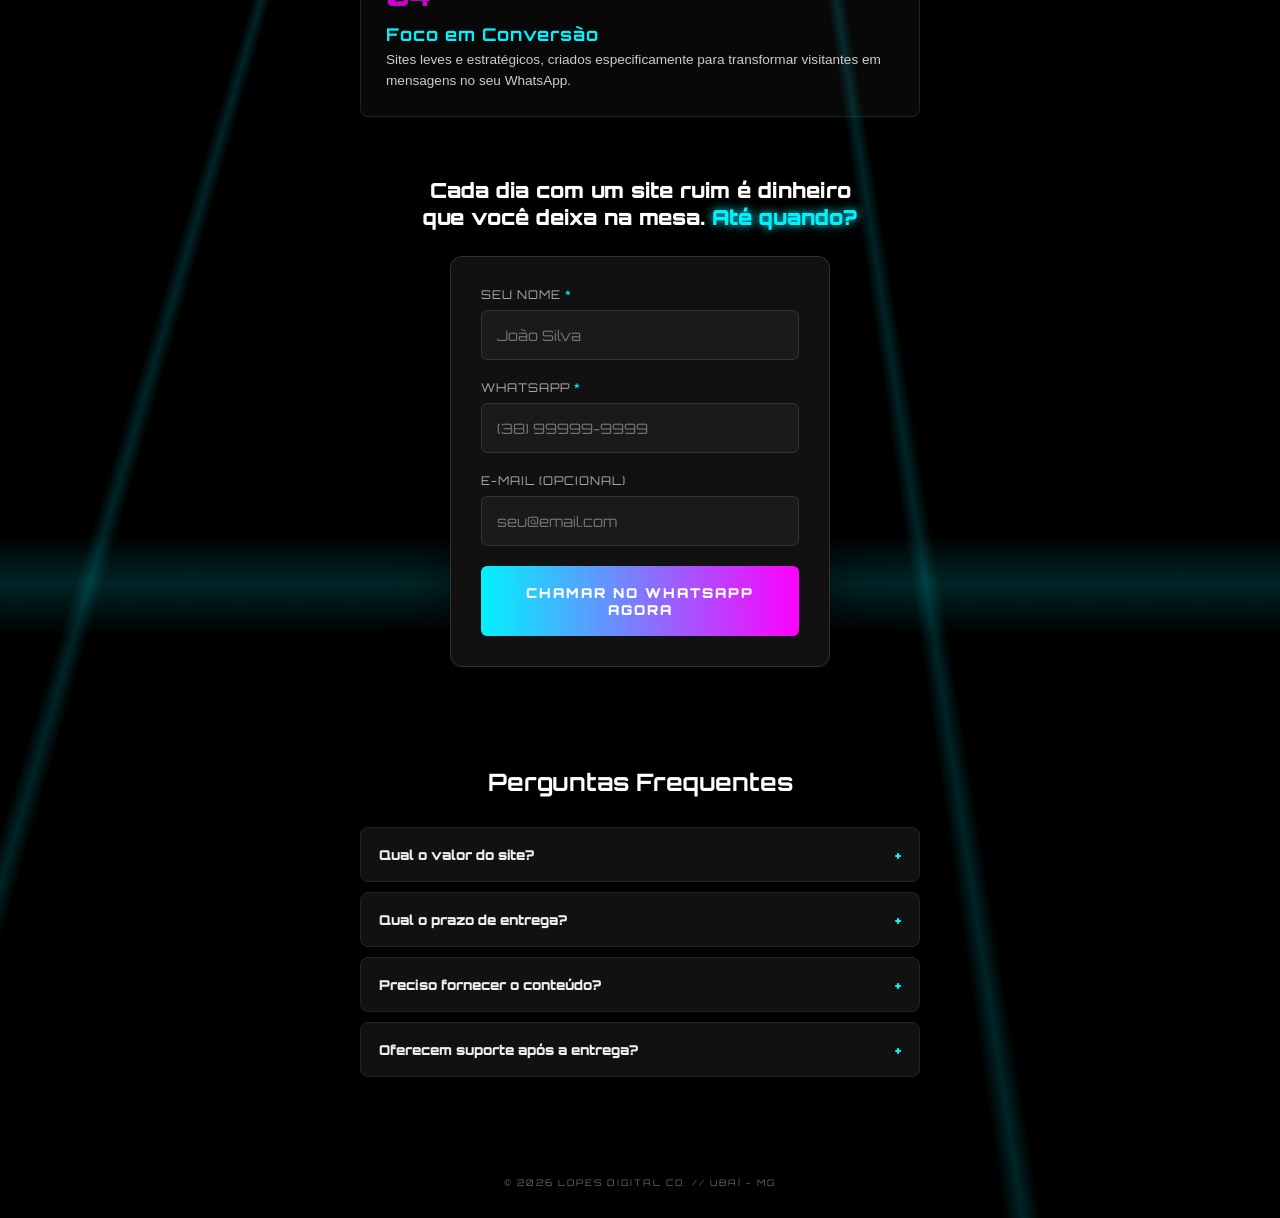
==== commit 9f21f7c1: "Update index.html" ====
--- a/index.html
+++ b/index.html
@@ -361,25 +361,7 @@
             </div>
         </div>
 
-        <div class="how-it-works">
-            <h2>Como criar um site grátis</h2>
-            <div class="step-box">
-                <div class="step-header"><span>01</span><h3>Escolha um modelo</h3></div>
-                <p>Comece a criar seu site ou loja gratuitamente com designs validados.</p>
-            </div>
-            <div class="step-box">
-                <div class="step-header"><span>02</span><h3>Estilo Próprio</h3></div>
-                <p>Imprima seu estilo adicionando conteúdos, produtos e informações sobre sua empresa.</p>
-            </div>
-            <div class="step-box">
-                <div class="step-header"><span>03</span><h3>Marketing Integrado</h3></div>
-                <p>Com as ferramentas certas, sua empresa ganha visibilidade instantânea.</p>
-            </div>
-            <div class="step-box">
-                <div class="step-header"><span>04</span><h3>Gestão Unificada</h3></div>
-                <p>Gerencie tudo (pedidos, redes sociais) a partir de um único painel em qualquer dispositivo.</p>
-            </div>
-        </div>
+        
         <div class="faq-section">
             <h2>Perguntas Frequentes</h2>
             <div class="faq-item">
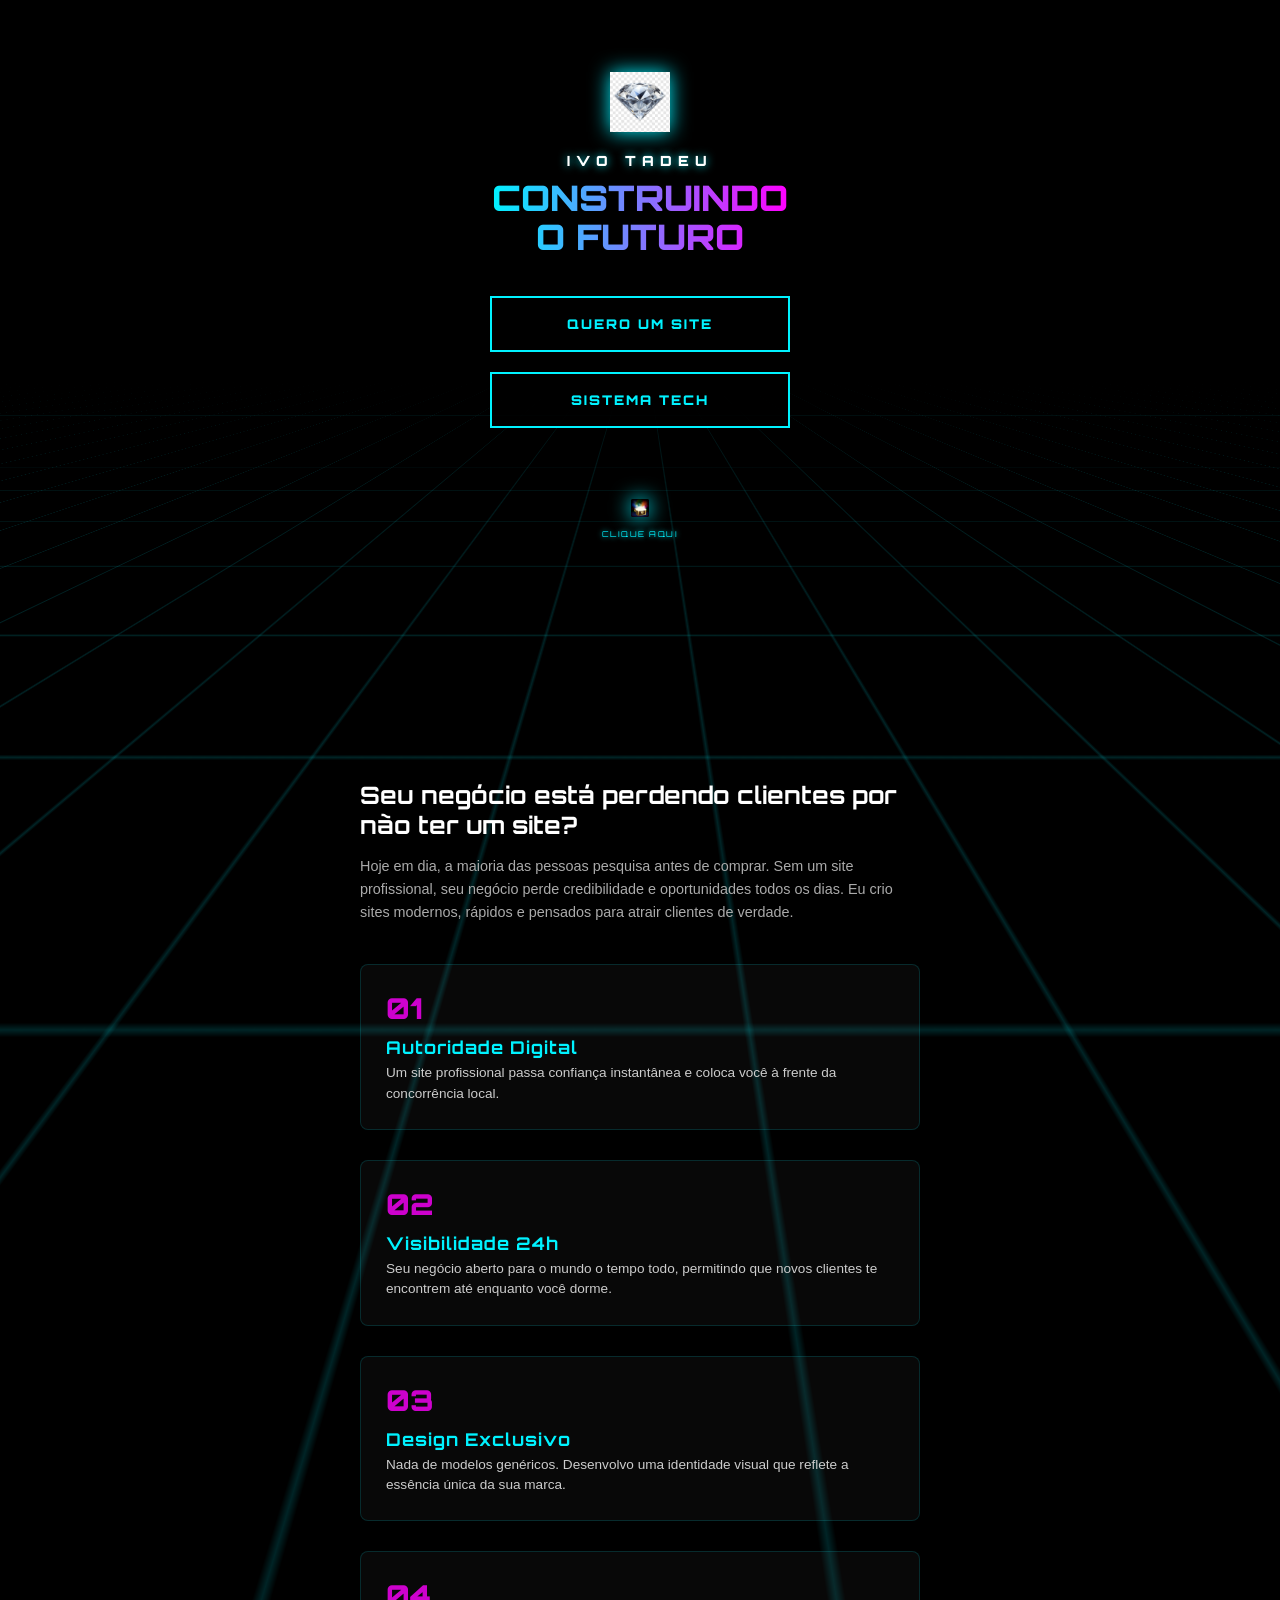
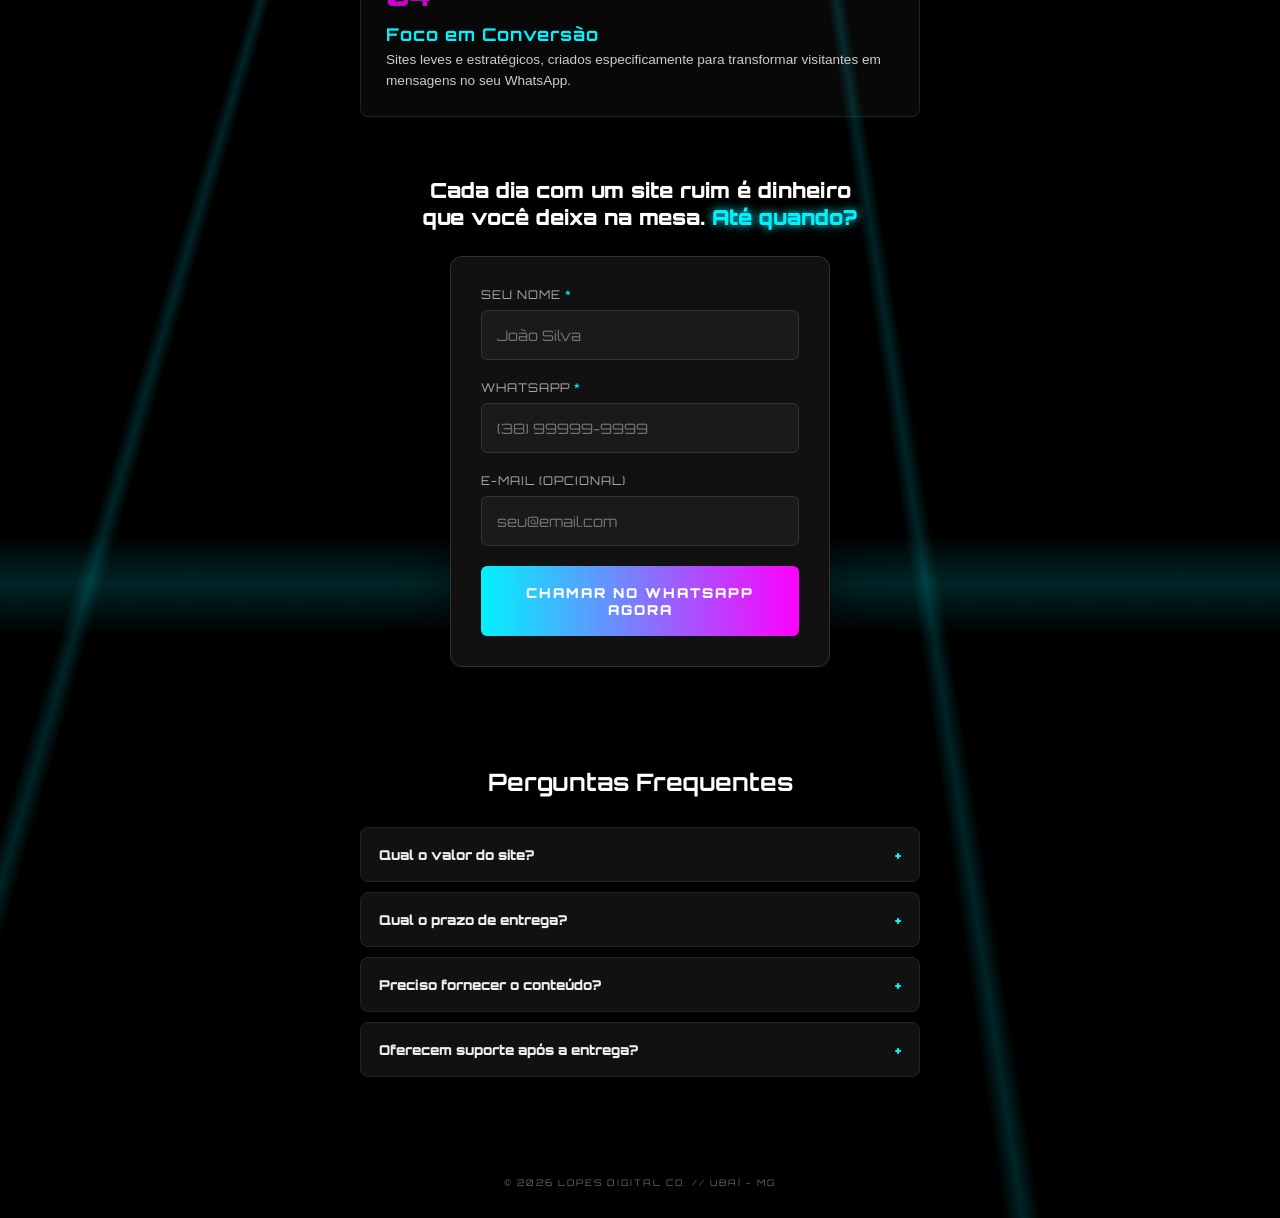
==== commit 79726f8d: "Update index.html" ====
--- a/index.html
+++ b/index.html
@@ -305,7 +305,7 @@
     <div class="background-elements" id="bg-elements"></div>
 
     <div class="container">
-        <img src="https://i.imgur.com/kS5qJm9.png" alt="Diamante Real" class="diamond-img">
+        <img src="be08a3740147cb9631c70e2910a0977f.jpg" alt="Diamante Real" class="diamond-img">
         <p class="name">Ivo Tadeu</p>
         <h1>CONSTRUINDO <br> O FUTURO</h1>
         <div class="btn-group">
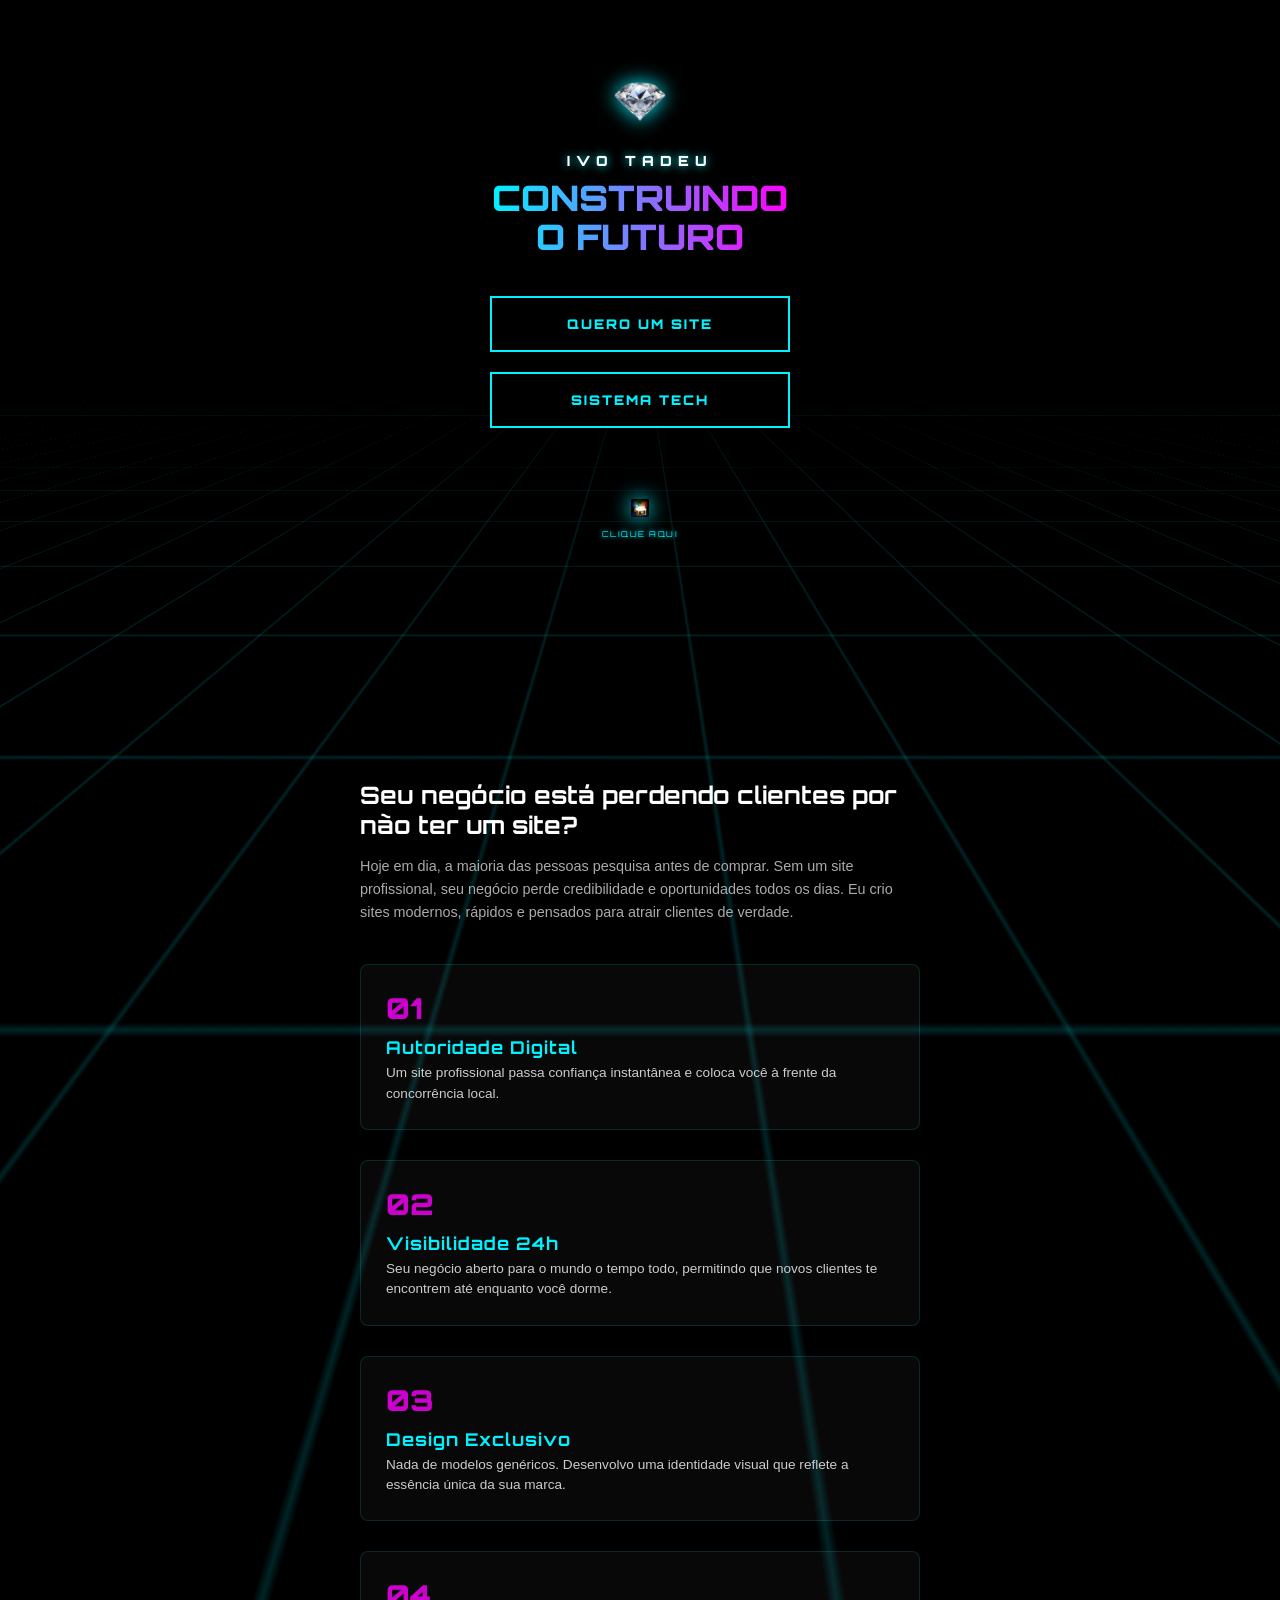
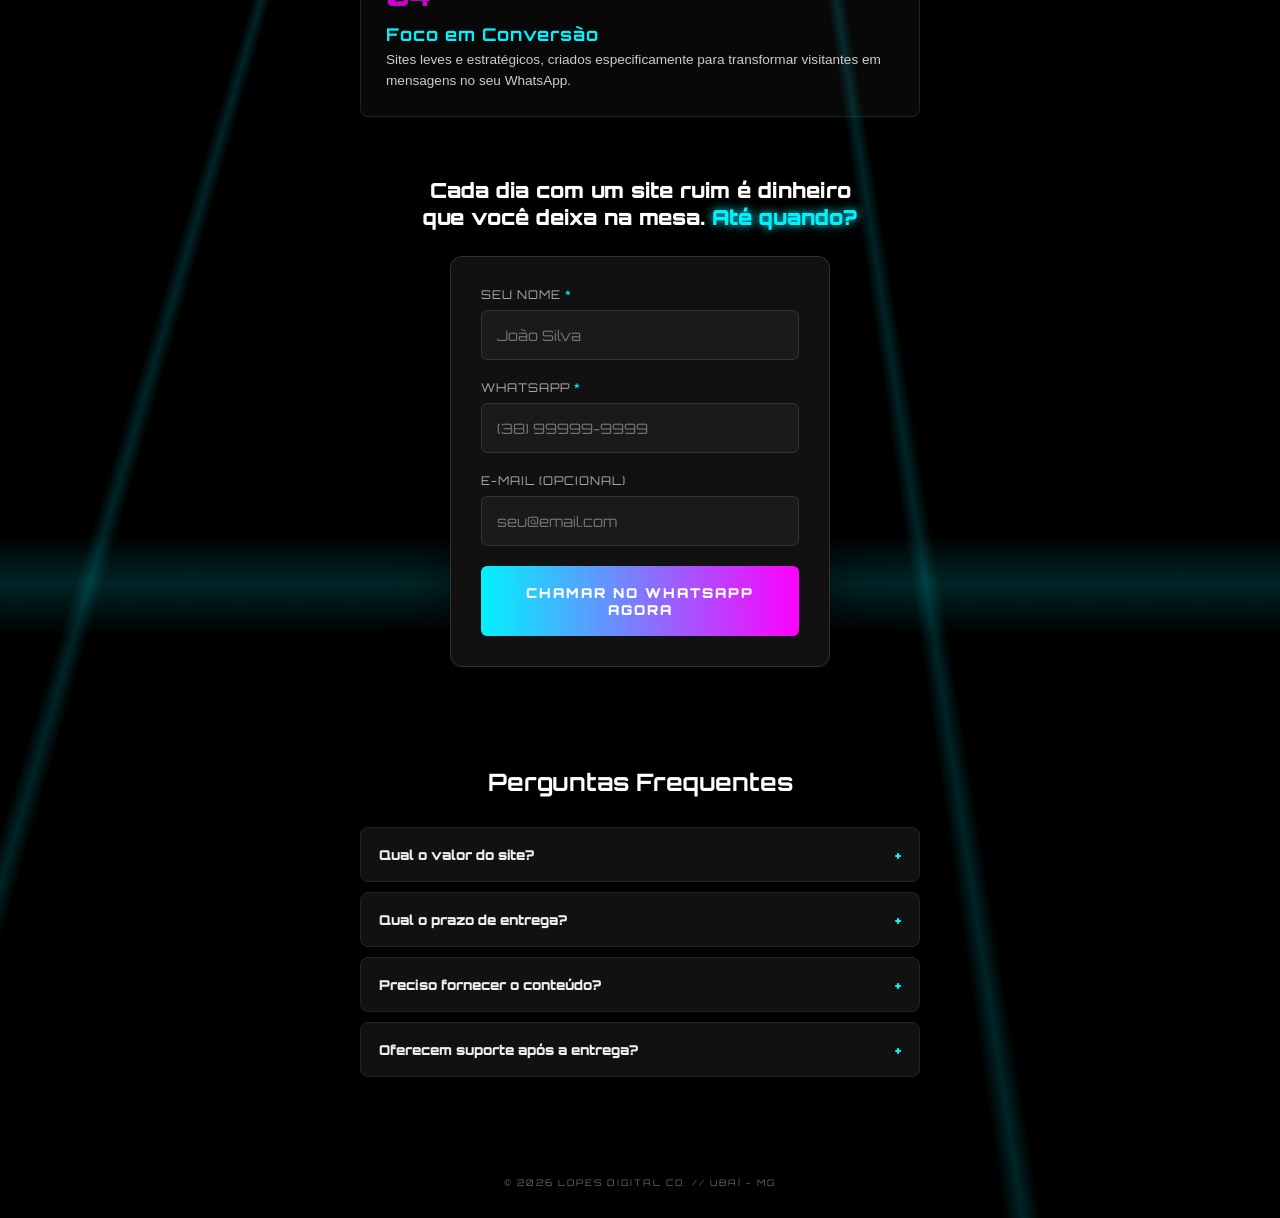
==== commit 47815cdb: "Update index.html" ====
--- a/index.html
+++ b/index.html
@@ -305,7 +305,7 @@
     <div class="background-elements" id="bg-elements"></div>
 
     <div class="container">
-        <img src="be08a3740147cb9631c70e2910a0977f.jpg" alt="Diamante Real" class="diamond-img">
+        <img src="1000810298-removebg-preview.png" alt="Diamante Real" class="diamond-img">
         <p class="name">Ivo Tadeu</p>
         <h1>CONSTRUINDO <br> O FUTURO</h1>
         <div class="btn-group">
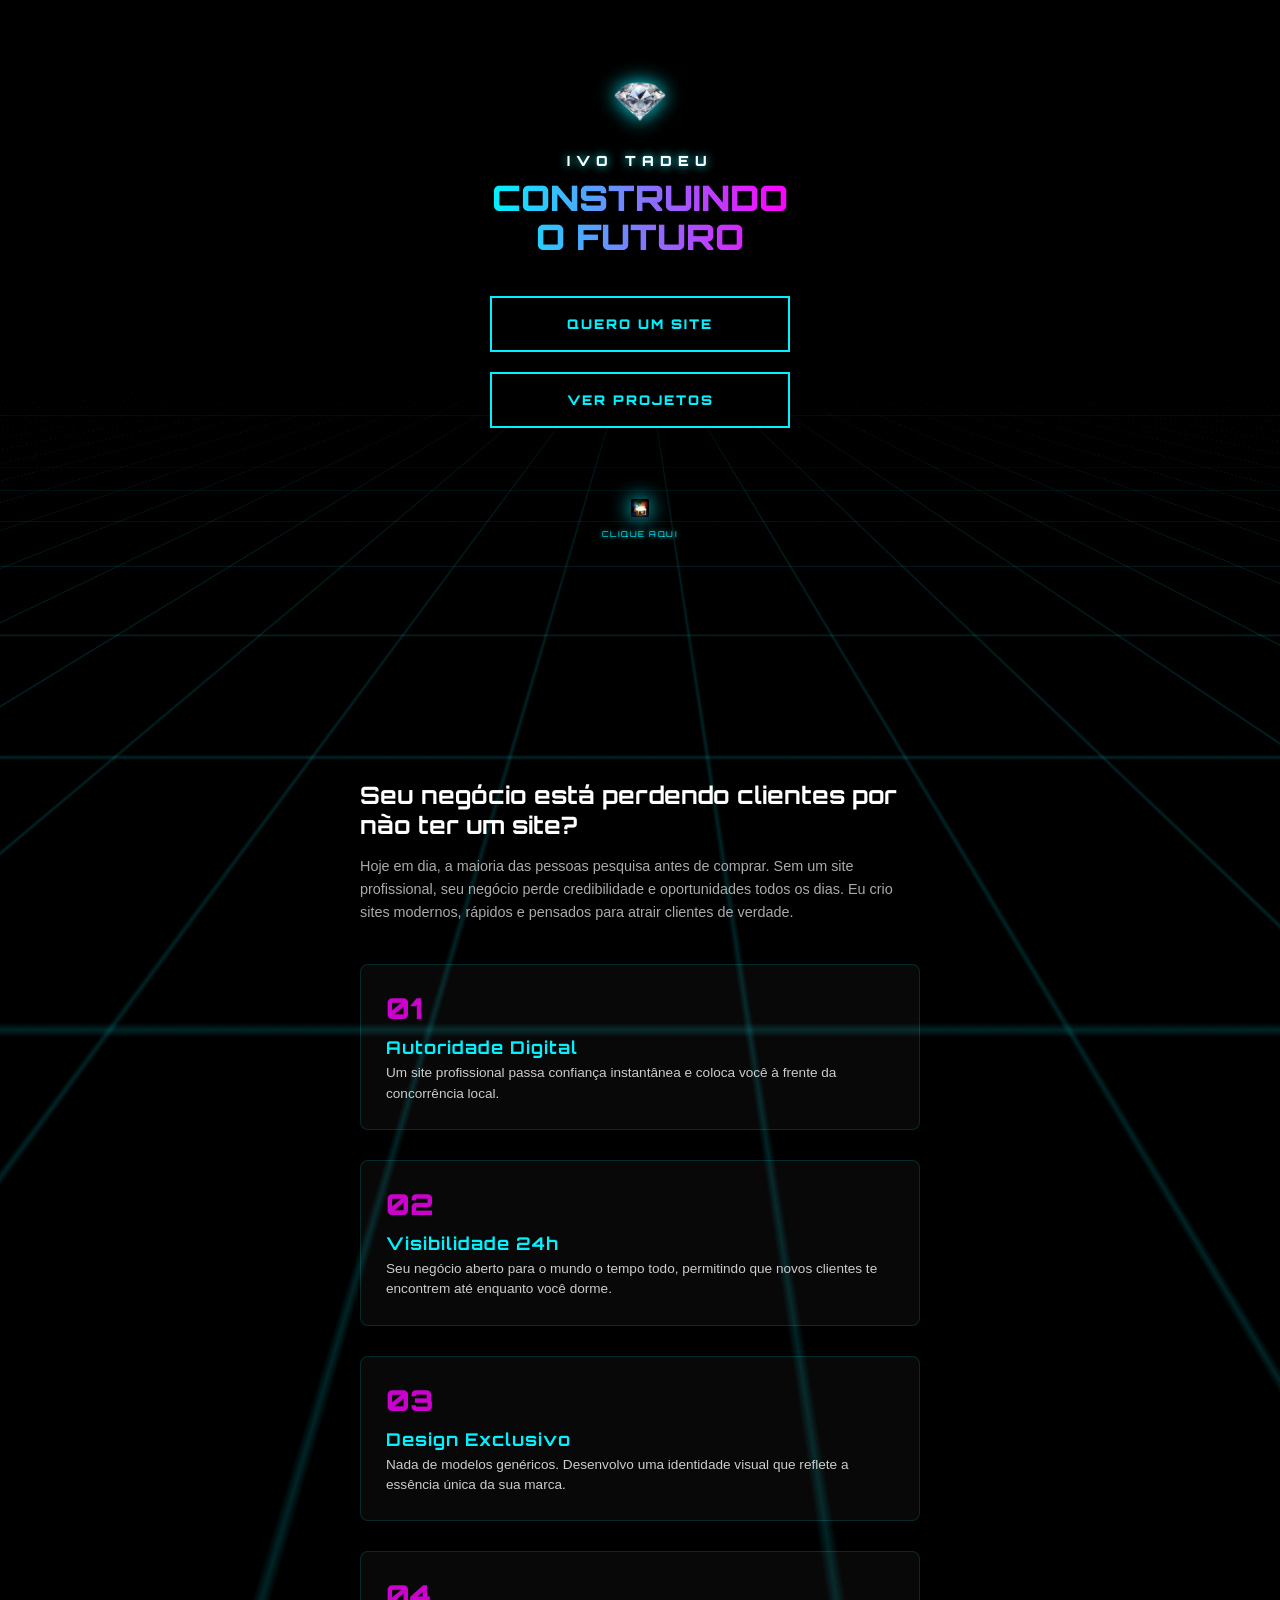
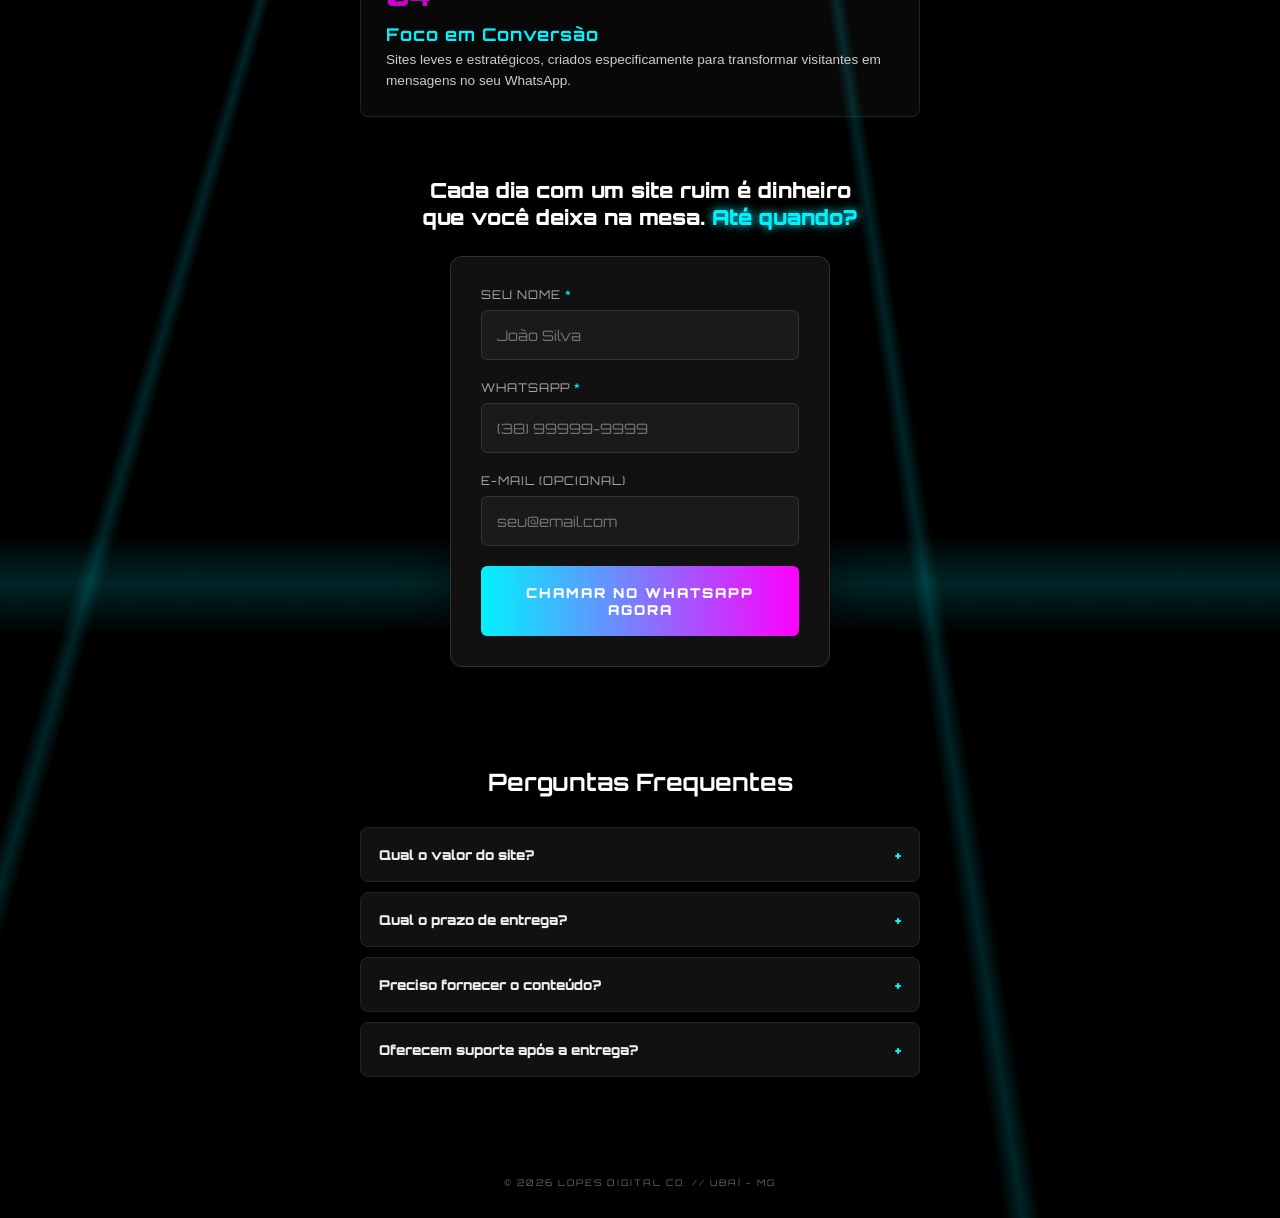
==== commit a0e9cbed: "Update index.html" ====
--- a/index.html
+++ b/index.html
@@ -6,6 +6,7 @@
     <title>Lopes Digital Co. | Tech Vision</title>
     <link href="https://fonts.googleapis.com/css2?family=Orbitron:wght@400;900&display=swap" rel="stylesheet">
     
+    <meta name="google-site-verification" content="ATXHwsqDtqOFllZamcR3PM8cxZ3k86EX09njMZWDPlE" />
     <style>
         /* FUNDO PRETO TOTAL */
         html, body {
@@ -312,7 +313,7 @@
             <a href="#form-section" style="text-decoration:none; width:100%; display:flex; justify-content:center;">
                 <button class="btn">Quero um Site</button>
             </a>
-            <button class="btn" onclick="navegar('tech')">Sistema Tech</button>
+            <button class="btn" onclick="navegar('tech')">Ver Projetos</button>
             
             <div class="price-box-container" onclick="togglePrice()">
                 <div class="exploding-box" id="box-element"></div>
